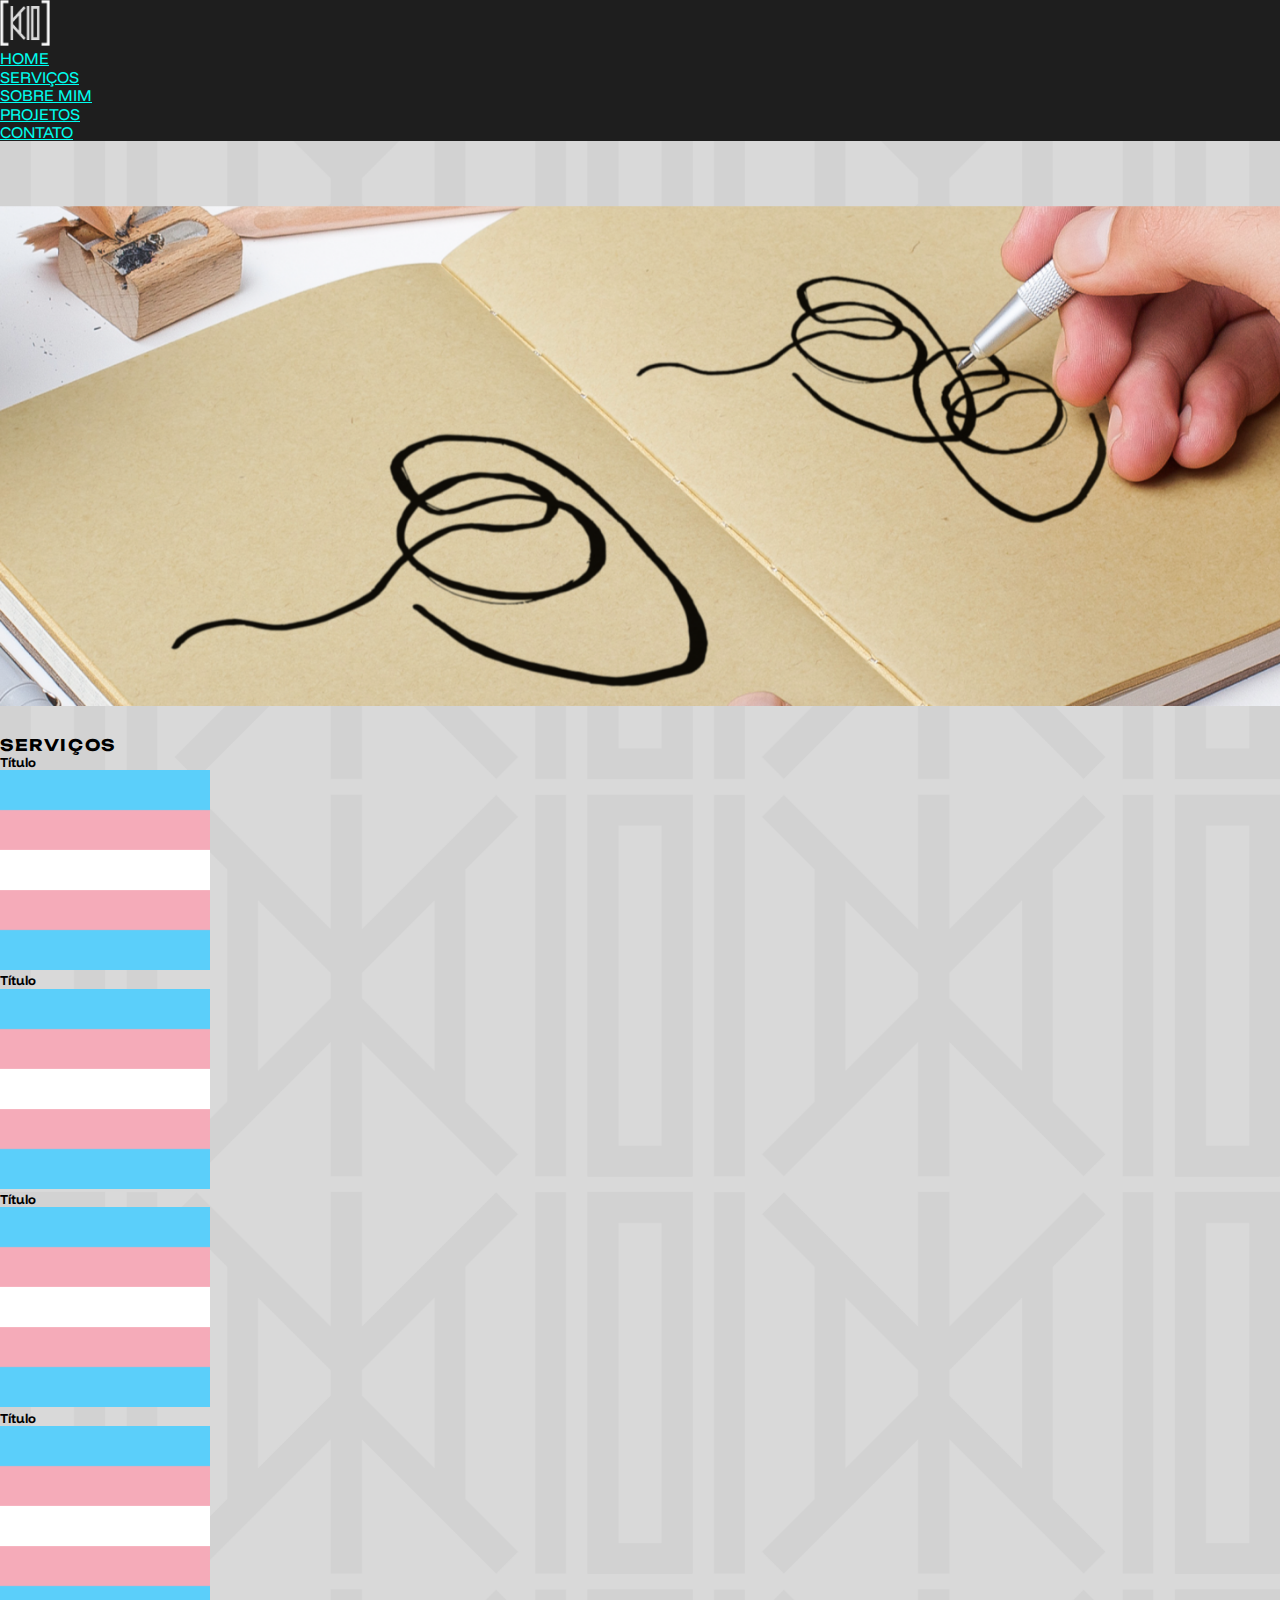
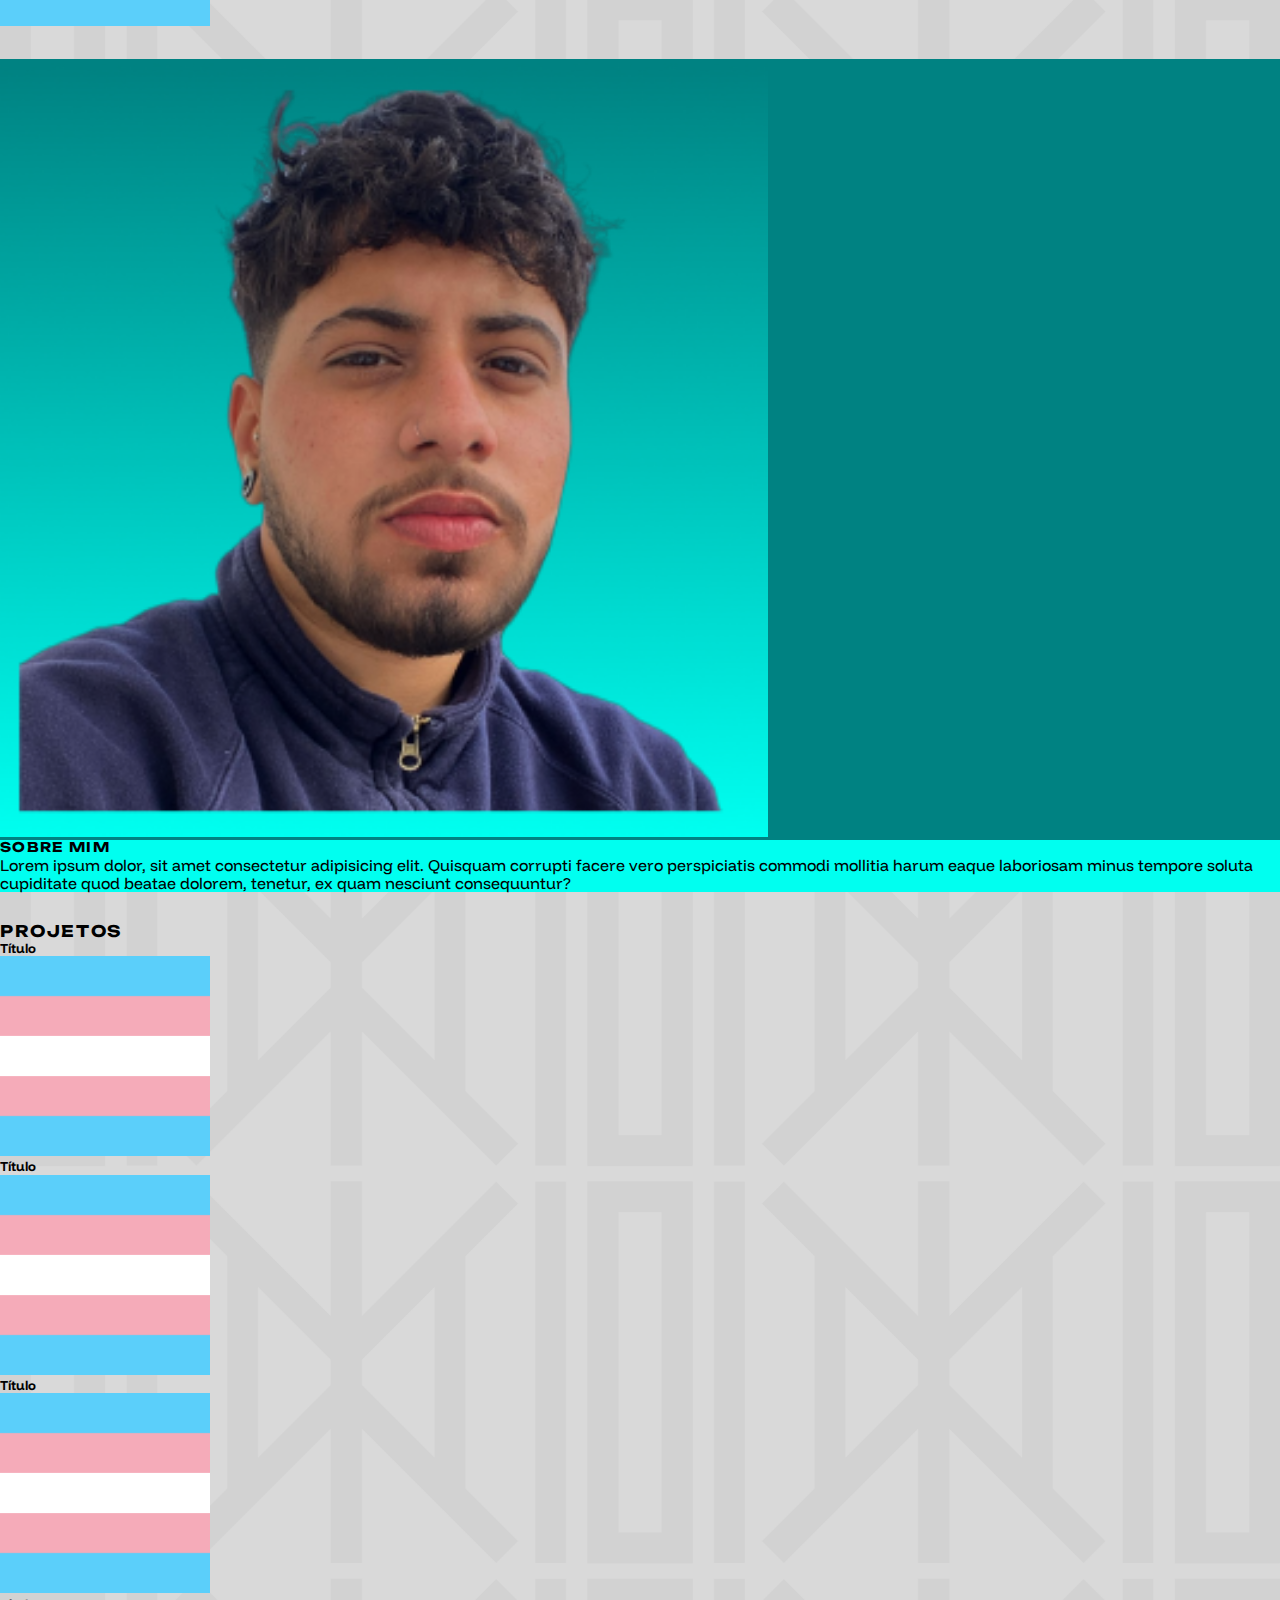
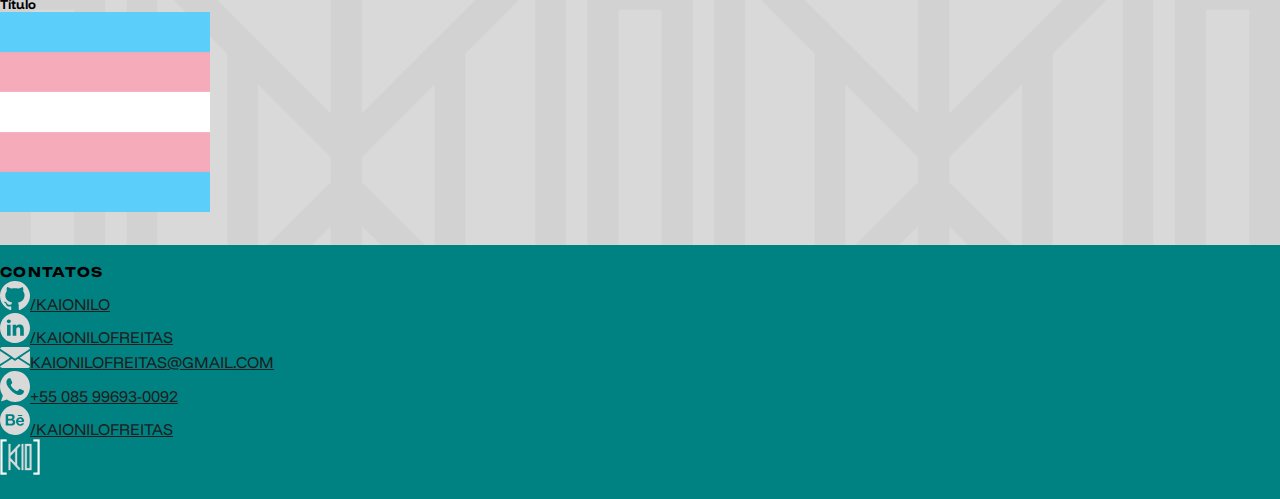
==== html/index.html @ e5107ffa "criação do index.js" ====
<!DOCTYPE html>
<html lang="pt-br">
  <head>
    <!-- Meta tags Obrigatórias -->
    <meta charset="utf-8">
    <meta name="viewport" content="width=device-width, initial-scale=1, shrink-to-fit=no">

    <!-- Tipografia -->
    <link rel="preconnect" href="https://fonts.googleapis.com">

    <link rel="preconnect" href="https://fonts.gstatic.com" crossorigin>


    <link href="https://fonts.googleapis.com/css2?family=Dela+Gothic+One&family=Funnel+Display:wght@300..800&family=Roboto:ital,wght@0,100;0,300;0,400;0,500;0,700;0,900;1,100;1,300;1,400;1,500;1,700;1,900&family=Unbounded:wght@200..900&display=swap" rel="stylesheet">


    <!-- Bootstrap CSS -->
    <link rel="stylesheet" href="https://stackpath.bootstrapcdn.com/bootstrap/4.1.3/css/bootstrap.min.css" integrity="sha384-MCw98/SFnGE8fJT3GXwEOngsV7Zt27NXFoaoApmYm81iuXoPkFOJwJ8ERdknLPMO" crossorigin="anonymous">

    <!-- Font Awesome -->
    <link rel="stylesheet" href="path/to/font-awesome/css/font-awesome.min.css">

    <!-- HTML5Shiv -->
    <!--[if lt IE 9]>
    <script src="https://oss.maxcdn.com/html5shiv/3.7.2/html5shiv.min.js"></script>
    <![endif]-->

    <!-- Estilo customizado -->
    <link rel="stylesheet" type="text/css" href="../css/index.css">

    <link rel="stylesheet" type="text/css" href="../css/global.css">

    <!--Favicon-->
    <link rel="icon" href="../img/favicon.ico">

    <!--Normilize-->
    <link rel="stylesheet" type="text/css" href="../css/normalize.css">


    <title>Kaio Nilo</title>

  </head>

  <body>

    <!--INÍCIO DO HEADER-->

    <header>

        <!--NAVEGAÇÃO TOPO-->
        <nav class="navbar navbar-expand-md fixed-top">

          <!--LOGO-->
          <a class="my-1 ml-5 pl-5">
            <img src="../img/logo.png" width="50">
          </a>

          <!-- Links -->
          <ul class="nav ml-auto mr-5">
            <li class="nav-item">
              <a class="nav-link" href="index.html">Home</a>
            </li>
            
            <li class="nav-item">
              <a class="nav-link" href="">Serviços</a>
            </li>
            
            <li class="nav-item">
              <a class="nav-link" href="">Sobre Mim</a>
            </li>
            
            <li class="nav-item">
              <a class="nav-link" href="">Projetos</a>
            </li>
            
            <li class="nav-item">
              <a class="nav-link" href="">Contato</a>
            </li>
          </ul>
         
        
        </nav> 
        
    </header>


    <!--MAIN-->
    <main>

      <section id="banners">

      </section>

      <!--SERVIÇOS-->
      <section id="servicos" class="mx-5">
        <h4 class="titulos mt-3 mb-5">Serviços</h4>

        <div class="container mb-5">

          <div class="row justify-content-between">

            <div class="obj col-md-3">
              <h5>Título</h5>
    
              <img class="my-2" src="../img/trans.png" width="210" height="200">
            
            </div>

            <div class="obj col-md-3">
              <h5>Título</h5>
    
              <img class="my-2" src="../img/trans.png" width="210" height="200">
            
            </div>

            <div class="obj col-md-3">
              <h5>Título</h5>
    
              <img class="my-2" src="../img/trans.png" width="210" height="200">
            
            </div>

            <div class="obj col-md-3">
              <h5>Título</h5>
    
              <img class="my-2" src="../img/trans.png" width="210" height="200">
            
            </div>

          </div>

        </div>

      </section>

      <!--SOBRE-->
      <section id="sobre">
        <div class="conteiner">

          <div class="row">

            <div class="col-md-4 foto d-flex justify-content-center py-4 pl-5 pr-0">
              <img src="../img/foto-kaio.png" width="60%">
            </div>

            <div class="col-md-8 sobre px-5">
              <h5 class="titulos">Sobre Mim</h5>
              <p class="">Lorem ipsum dolor, sit amet consectetur adipisicing elit. Quisquam corrupti facere vero perspiciatis commodi mollitia harum eaque laboriosam minus tempore soluta cupiditate quod beatae dolorem, tenetur, ex quam nesciunt consequuntur?</p>
            </div>
          
          </div>
        </div>
      </section>

      <!--PROJETOS-->
      <section id="projetos" class="mx-5">
        
        <h4 class="titulos mt-3 mb-5">Projetos</h4>

        <div class="container mb-5">

          <div class="row justify-content-between">

            <div class="col-md-3">
              <h5>Título</h5>
    
              <img class="my-2" src="../img/trans.png" width="210" height="200">
            
            </div>

            <div class="col-md-3">
              <h5>Título</h5>
    
              <img class="my-2" src="../img/trans.png" width="210" height="200">
            
            </div>

            <div class="col-md-3">
              <h5>Título</h5>
    
              <img class="my-2" src="../img/trans.png" width="210" height="200">
            
            </div>

            <div class="col-md-3">
              <h5>Título</h5>
    
              <img class="my-2" src="../img/trans.png" width="210" height="200">
            
            </div>

          </div>

        </div>

      </section>



    </main>


    <!--INÍCIO DO RODAPÉ-->

    <footer id="rodape">

      <div class="container my-3">

        <div class="row justify-content-between contatos">

          <div class="col-lg-12 mb-1">
            <h5 class="titulos">Contatos</h5>
          </div>

          <!--CONTATOS-->
          <div class="col-lg-4">
            <ul class="navbar-nav">

              <li class="nav-item">
                <a class="nav-link" href="https://github.com/KaioNilo">
                  <img class="mr-2" src="../img/github.svg" width="30">/KaioNilo
                </a>
              </li>
              
              <li class="nav-item">
                <a class="nav-link" href="https://www.linkedin.com/in/kaionilofreitas/">
                  <img class="mr-2" src="../img/linkedin.svg" width="30">/Kaionilofreitas
                </a>
              </li>

            </ul>
          </div>
          
          <div class="col-lg-4">
            
            <ul class="navbar-nav">

              <li class="nav-item">
                <a class="nav-link" href="mailto:kaionilofreitas@gmail.com
                ">
                  <img class="mr-2" src="../img/gmail.svg" width="30">kaionilofreitas@gmail.com
                </a>
              </li>

              <li class="nav-item">
                <a class="nav-link" href="https://wa.me/5585996930092">
                  <img class="mr-2" src="../img/whatsapp.svg" width="30">+55 085 99693-0092
                </a>
              </li>

            </ul>

          </div>

          <div class="col-lg-4">
            
            <ul class="navbar-nav">

              <li class="nav-item">
                <a class="nav-link" href="https://www.behance.net/KaioNiloFreitas">
                  <img class="mr-2" src="../img/behance.svg" width="30">/KaioNiloFreitas
                </a>
              </li>

            </ul>

          </div>

        </div>
        
      </div>

      <!--LOGO-->
      <div class="logo-rodape">
        <img src="../img/logo.png" width="40px">
      </div>


    </footer>


    <!-- JavaScript-->
    <script src="../js/index.js"></script>

    <!-- jQuery -->
    <script src="https://code.jquery.com/jquery-3.3.1.slim.min.js" integrity="sha384-q8i/X+965DzO0rT7abK41JStQIAqVgRVzpbzo5smXKp4YfRvH+8abtTE1Pi6jizo" crossorigin="anonymous"></script>
    
    <!-- Popper.js -->
    <script src="https://cdnjs.cloudflare.com/ajax/libs/popper.js/1.14.3/umd/popper.min.js" integrity="sha384-ZMP7rVo3mIykV+2+9J3UJ46jBk0WLaUAdn689aCwoqbBJiSnjAK/l8WvCWPIPm49" crossorigin="anonymous"></script>

  </body>
</html>
---- css/index.css ----
/*////////   GERAL */

* {
    padding: 0;
    margin: 0;
    font-family: "Funnel Display", sans-serif;
}


a:hover {
    text-decoration: none;
}

body {
    background: url(../img/bg.png) no-repeat fixed;
    background-size: cover;
}

h1 {
    font-family: "Unbounded", sans-serif;
}

h2 {
    font-family: "Unbounded", sans-serif;
}

.titulos {
    font-family: "Unbounded", sans-serif;
    text-transform: uppercase;
}

/*////////   BARRA DE NAVEGAÇÃO*/


.navbar {
    background: #1E1E1E;
}

.nav-link {
    color: #00FFF0;
    text-transform: uppercase;
}

.nav-link:hover {
    color: #D9D9D9;
    font-weight: bold;
}


.navbar-collapse {
    background: #1E1E1E;
    height: 130px;
    text-transform: uppercase;
}


.navbar-collapse li a {
    color: #FEF9FF;
}

.navbar-collapse li a:hover {
    color: #00335C;
    font-weight: bold;
}


/* SESSÃO BANNERS */

#banners {
    height: 500px;
    margin-top: 65px;
    background: url(../img/exemploBanner.png) no-repeat;
    background-size: cover;
}

/* RODAPÉ */

#rodape {
    background: #008282;
    padding: 20px 0;
}

#rodape .nav-link{
    color: #1E1E1E;
}

#rodape .nav-link:hover {
    color: #D9D9D9;
    font-weight: bold;
}

#rodape h2 {
    text-transform: uppercase;
    color: #1E1E1E;
}

#logo-rodape {
    background: #1E1E1E;
    border: red 1px solid;
    margin-top: 10px;
}

/* SESSÃO SERVIÇOS */
#servicos {
    padding: 30px 0;
}

/* SESSÃO SOBRE */

.foto {
    background: #008282;
}

.sobre {
    background: #00FFF0;
    display: flex;
    flex-direction: column;
    align-self: center;
}

/* SESSÃO PROJETOS */
#projetos {
    padding: 30px 0;
}
---- css/global.css ----
/*////////   GERAL */

* {
    padding: 0;
    margin: 0;
    font-family: "Funnel Display", sans-serif;
}

body {
    background: url(../img/bg.png) no-repeat fixed;
    background-size: cover;
}

h1 {
    font-family: "Unbounded", sans-serif;
}

h2 {
    font-family: "Unbounded", sans-serif;
}

.titulos {
    font-family: "Unbounded", sans-serif;
    text-transform: uppercase;
    letter-spacing: 0.1em;
}

a:hover {
    text-decoration: none;
}
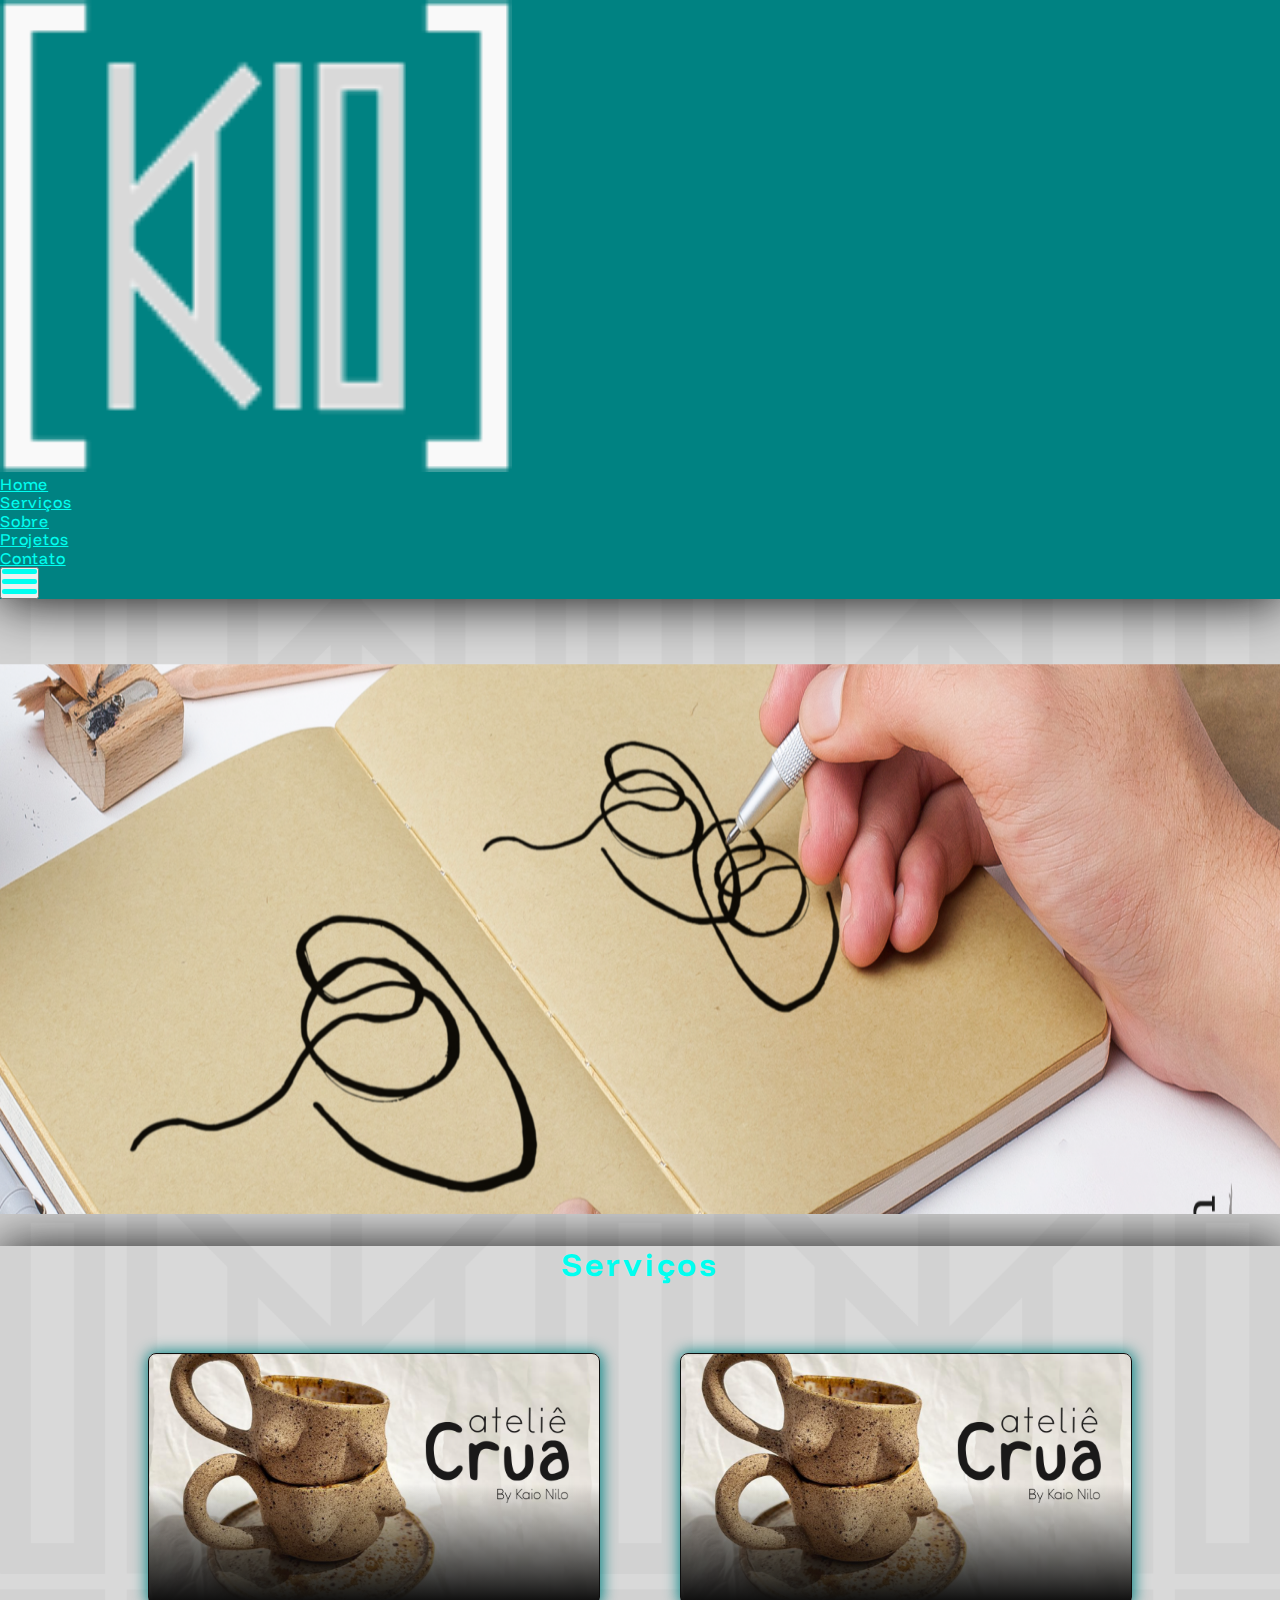
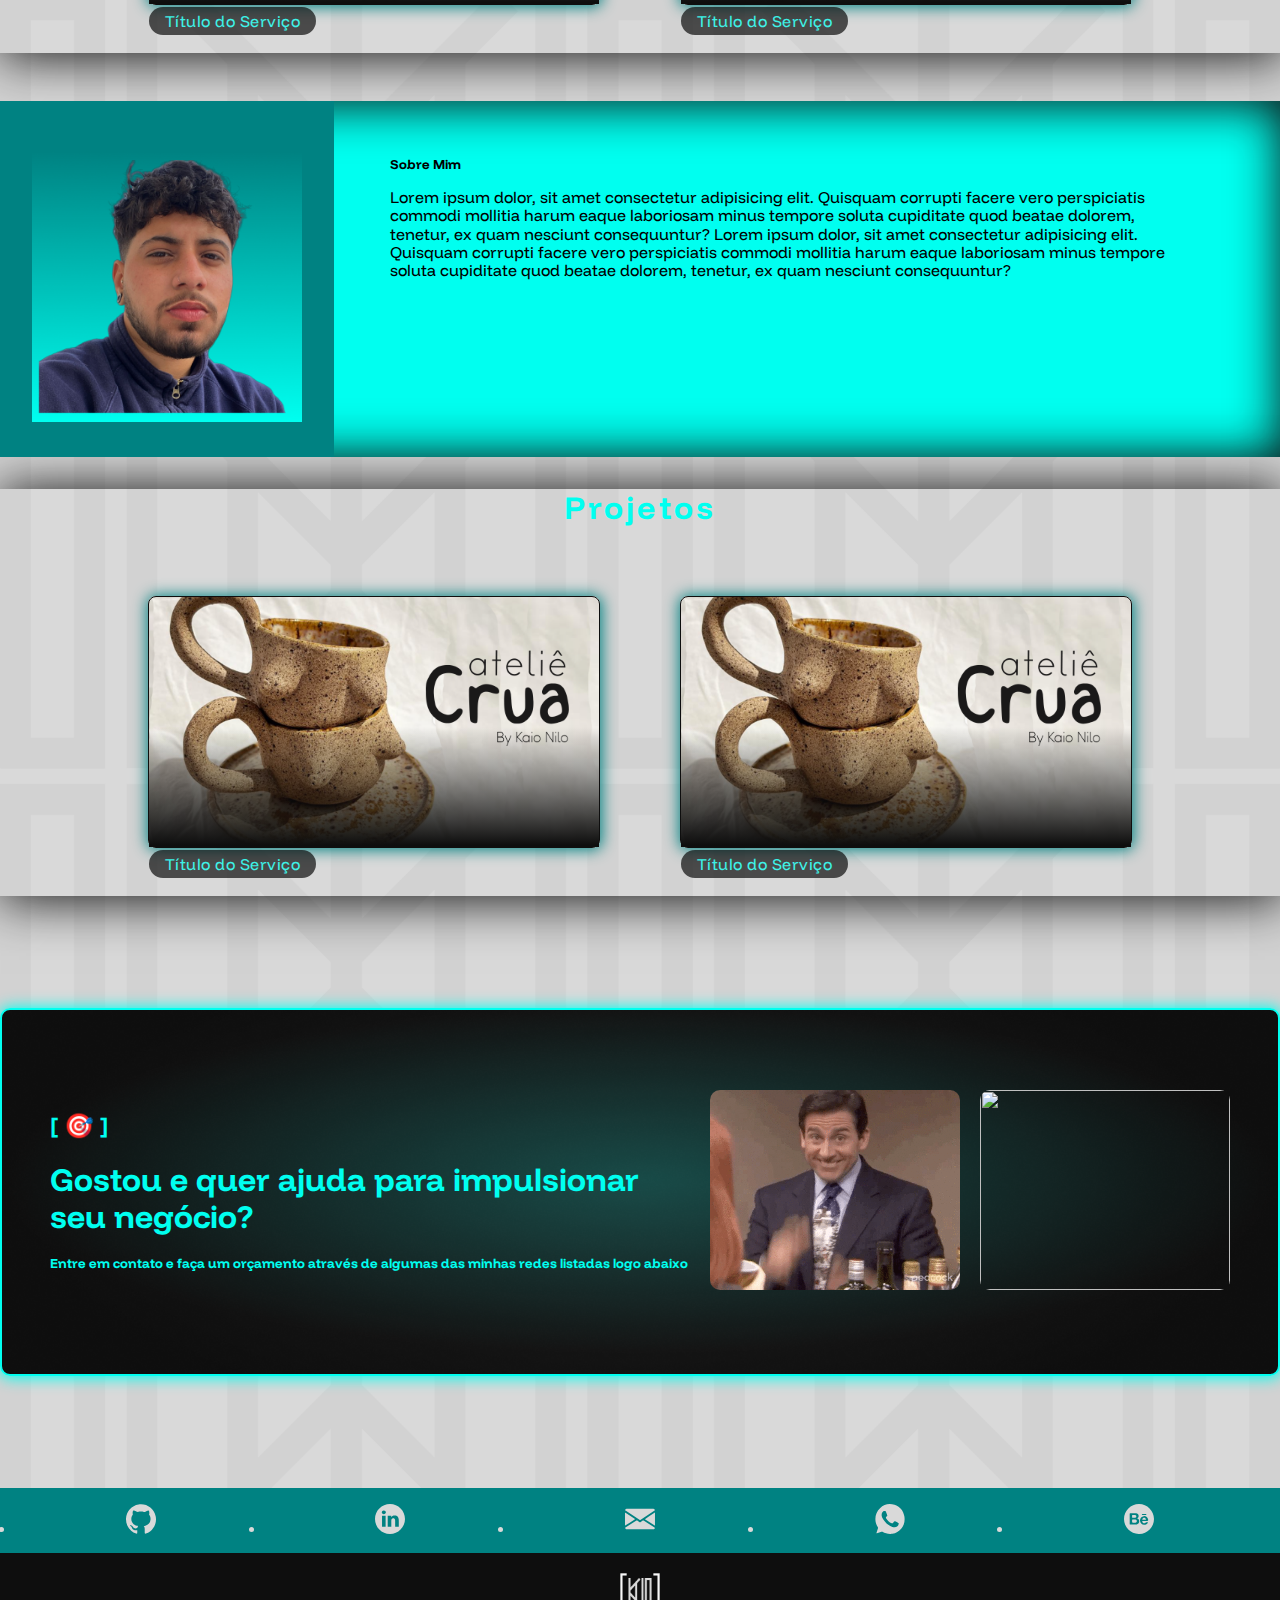
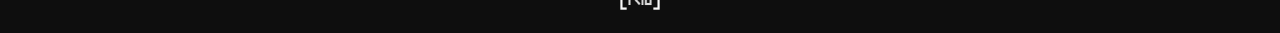
==== commit 1a88599a: "atualizações na index e nos serviços" ====
--- a/html/index.html
+++ b/html/index.html
@@ -48,36 +48,44 @@
     <header>
 
         <!--NAVEGAÇÃO TOPO-->
-        <nav class="navbar navbar-expand-md fixed-top">
+        <nav class="navbar navbar-expand-lg fixed-top">
 
           <!--LOGO-->
-          <a class="my-1 ml-5 pl-5">
-            <img src="../img/logo.png" width="50">
+          <a class="my-1 ml-5 pl-5 navbar-brand">
+            <img src="../img/logo.png" width="40%">
           </a>
 
-          <!-- Links -->
-          <ul class="nav ml-auto mr-5">
-            <li class="nav-item">
-              <a class="nav-link" href="index.html">Home</a>
-            </li>
-            
-            <li class="nav-item">
-              <a class="nav-link" href="">Serviços</a>
-            </li>
-            
-            <li class="nav-item">
-              <a class="nav-link" href="">Sobre Mim</a>
-            </li>
-            
-            <li class="nav-item">
-              <a class="nav-link" href="">Projetos</a>
-            </li>
-            
-            <li class="nav-item">
-              <a class="nav-link" href="">Contato</a>
-            </li>
-          </ul>
-         
+          <!--LINKS-->
+          <div id="nav-target" class="collapse navbar-collapse">
+            <ul class="nav ml-auto mr-5">
+              <li class="nav-item">
+                <a class="nav-link" href="index.html">Home</a>
+              </li>
+              
+              <li class="nav-item">
+                <a class="nav-link" href="">Serviços</a>
+              </li>
+              
+              <li class="nav-item">
+                <a class="nav-link" href="">Sobre</a>
+              </li>
+              
+              <li class="nav-item">
+                <a class="nav-link" href="">Projetos</a>
+              </li>
+              
+              <li class="nav-item">
+                <a class="nav-link" href="">Contato</a>
+              </li>
+            </ul>
+          </div>
+
+          <!--BOTÃO HAMBURGUER-->
+          <button class="navbar-toggler mr-5" data-toggle="collapse" data-target="#nav-target">
+            <span class="navbar-toggler-icon">
+              <img src="../img/menu.svg">
+            </span>
+          </button>
         
         </nav> 
         
@@ -88,46 +96,35 @@
     <main>
 
       <section id="banners">
-
+        <img src="../img/exemploBanner.png" alt="">
       </section>
 
       <!--SERVIÇOS-->
-      <section id="servicos" class="mx-5">
-        <h4 class="titulos mt-3 mb-5">Serviços</h4>
-
-        <div class="container mb-5">
-
-          <div class="row justify-content-between">
-
-            <div class="obj col-md-3">
-              <h5>Título</h5>
-    
-              <img class="my-2" src="../img/trans.png" width="210" height="200">
-            
-            </div>
-
-            <div class="obj col-md-3">
-              <h5>Título</h5>
-    
-              <img class="my-2" src="../img/trans.png" width="210" height="200">
-            
-            </div>
-
-            <div class="obj col-md-3">
-              <h5>Título</h5>
-    
-              <img class="my-2" src="../img/trans.png" width="210" height="200">
-            
-            </div>
-
-            <div class="obj col-md-3">
-              <h5>Título</h5>
-    
-              <img class="my-2" src="../img/trans.png" width="210" height="200">
-            
-            </div>
-
-          </div>
+      <section id="servicos">
+        <h1 class="titulos display-4 mb-4">Serviços</h1>
+
+        <div class="container-itens">
+
+          <div class="card">
+
+            <img class="card-img" src="../img/degradepreto.svg">
+
+            <div class="card-img-overlay">
+              <a class="btn">Título do Serviço</a>
+            </div>
+
+          </div>
+
+          <div class="card">
+
+            <img class="card-img" src="../img/degradepreto.svg">
+
+            <div class="card-img-overlay">
+              <a class="btn">Título do Serviço</a>
+            </div>
+
+          </div>
+
 
         </div>
 
@@ -135,66 +132,72 @@
 
       <!--SOBRE-->
       <section id="sobre">
-        <div class="conteiner">
-
-          <div class="row">
-
-            <div class="col-md-4 foto d-flex justify-content-center py-4 pl-5 pr-0">
-              <img src="../img/foto-kaio.png" width="60%">
-            </div>
-
-            <div class="col-md-8 sobre px-5">
-              <h5 class="titulos">Sobre Mim</h5>
-              <p class="">Lorem ipsum dolor, sit amet consectetur adipisicing elit. Quisquam corrupti facere vero perspiciatis commodi mollitia harum eaque laboriosam minus tempore soluta cupiditate quod beatae dolorem, tenetur, ex quam nesciunt consequuntur?</p>
-            </div>
-          
-          </div>
+
+        <div class="container">
+          
+          <div class="foto">
+            <img src="../img/foto-kaio.png">
+          </div>
+
+          <div class="minibio">
+
+            <h5 class="display-4">Sobre Mim</h5>
+            
+            <p>Lorem ipsum dolor, sit amet consectetur adipisicing elit. Quisquam corrupti facere vero perspiciatis commodi mollitia harum eaque laboriosam minus tempore soluta cupiditate quod beatae dolorem, tenetur, ex quam nesciunt consequuntur? Lorem ipsum dolor, sit amet consectetur adipisicing elit. Quisquam corrupti facere vero perspiciatis commodi mollitia harum eaque laboriosam minus tempore soluta cupiditate quod beatae dolorem, tenetur, ex quam nesciunt consequuntur?</p>
+          </div>
+
         </div>
       </section>
 
       <!--PROJETOS-->
-      <section id="projetos" class="mx-5">
-        
-        <h4 class="titulos mt-3 mb-5">Projetos</h4>
-
-        <div class="container mb-5">
-
-          <div class="row justify-content-between">
-
-            <div class="col-md-3">
-              <h5>Título</h5>
-    
-              <img class="my-2" src="../img/trans.png" width="210" height="200">
-            
-            </div>
-
-            <div class="col-md-3">
-              <h5>Título</h5>
-    
-              <img class="my-2" src="../img/trans.png" width="210" height="200">
-            
-            </div>
-
-            <div class="col-md-3">
-              <h5>Título</h5>
-    
-              <img class="my-2" src="../img/trans.png" width="210" height="200">
-            
-            </div>
-
-            <div class="col-md-3">
-              <h5>Título</h5>
-    
-              <img class="my-2" src="../img/trans.png" width="210" height="200">
-            
-            </div>
-
-          </div>
-
-        </div>
-
-      </section>
-
+      <section id="projetos">
+        <h1 class="titulos display-4 mb-4">Projetos</h1>
+
+        <div class="container-itens">
+
+          <div class="card">
+
+            <img class="card-img" src="../img/degradepreto.svg">
+
+            <div class="card-img-overlay">
+              <a class="btn">Título do Serviço</a>
+            </div>
+
+          </div>
+
+          <div class="card">
+
+            <img class="card-img" src="../img/degradepreto.svg">
+
+            <div class="card-img-overlay">
+              <a class="btn">Título do Serviço</a>
+            </div>
+
+          </div>
+
+        </div>
+
+      </section>
+
+      <!--ISCA-->
+      <section id="isca">
+
+        <div class="container">
+          
+          <div class="text-isca">
+            <h2>[ 🎯 ]</h2>
+            <h1 class="display-5">Gostou e quer ajuda para impulsionar seu negócio?</h1>
+            <h5 class="lead">Entre em contato e faça um orçamento através de algumas das minhas redes listadas logo abaixo</h5>
+          </div>
+
+          <div class="imgs-isca">            
+            <img src="../img/happy.gif" alt="">
+            <img src="../img/pcat.gif" alt="">
+          </div>
+
+        </div>
+        
+      </section>
 
 
     </main>
@@ -204,77 +207,71 @@
 
     <footer id="rodape">
 
-      <div class="container my-3">
-
-        <div class="row justify-content-between contatos">
-
-          <div class="col-lg-12 mb-1">
-            <h5 class="titulos">Contatos</h5>
-          </div>
-
-          <!--CONTATOS-->
-          <div class="col-lg-4">
-            <ul class="navbar-nav">
-
-              <li class="nav-item">
-                <a class="nav-link" href="https://github.com/KaioNilo">
-                  <img class="mr-2" src="../img/github.svg" width="30">/KaioNilo
-                </a>
-              </li>
-              
-              <li class="nav-item">
-                <a class="nav-link" href="https://www.linkedin.com/in/kaionilofreitas/">
-                  <img class="mr-2" src="../img/linkedin.svg" width="30">/Kaionilofreitas
-                </a>
-              </li>
-
-            </ul>
-          </div>
-          
-          <div class="col-lg-4">
-            
-            <ul class="navbar-nav">
-
-              <li class="nav-item">
-                <a class="nav-link" href="mailto:kaionilofreitas@gmail.com
-                ">
-                  <img class="mr-2" src="../img/gmail.svg" width="30">kaionilofreitas@gmail.com
-                </a>
-              </li>
-
-              <li class="nav-item">
-                <a class="nav-link" href="https://wa.me/5585996930092">
-                  <img class="mr-2" src="../img/whatsapp.svg" width="30">+55 085 99693-0092
-                </a>
-              </li>
-
-            </ul>
-
-          </div>
-
-          <div class="col-lg-4">
-            
-            <ul class="navbar-nav">
-
-              <li class="nav-item">
-                <a class="nav-link" href="https://www.behance.net/KaioNiloFreitas">
-                  <img class="mr-2" src="../img/behance.svg" width="30">/KaioNiloFreitas
-                </a>
-              </li>
-
-            </ul>
-
-          </div>
-
-        </div>
+      <!--CONTATOS-->
+
+      <div class="container">
+
+        <ul class="navbar-nav">
+
+          <li class="nav-item">
+           
+            <a class="nav-link" href="https://github.com/KaioNilo">
+            
+              <img src="../img/github.svg">
+           
+            </a>
+            
+          </li>
+          
+          <li class="nav-item">
+            
+            <a class="nav-link" href="https://www.linkedin.com/in/kaionilofreitas/">
+            
+              <img src="../img/linkedin.svg">
+            
+            </a>
+          
+          </li>
+
+          <li class="nav-item">
+           
+            <a class="nav-link" href="mailto:kaionilofreitas@gmail.com
+            ">
+           
+              <img src="../img/gmail.svg">
+           
+            </a>
+          
+          </li>
+
+          <li class="nav-item">
+           
+            <a class="nav-link" href="https://wa.me/5585996930092">
+           
+              <img src="../img/whatsapp.svg">
+           
+            </a>
+          
+          </li>
+
+          <li class="nav-item">
+
+            <a class="nav-link" href="https://www.behance.net/KaioNiloFreitas">
+            
+              <img src="../img/behance.svg">
+            
+            </a>
+          
+          </li>
+
+        </ul>
         
       </div>
-
+      
       <!--LOGO-->
       <div class="logo-rodape">
         <img src="../img/logo.png" width="40px">
       </div>
-
 
     </footer>
 
--- a/css/index.css
+++ b/css/index.css
@@ -1,124 +1,198 @@
-/*////////   GERAL */
+/* SESSÃO BANNERS */
 
-* {
-    padding: 0;
-    margin: 0;
-    font-family: "Funnel Display", sans-serif;
+#banners {
+    height: 550px;
+    margin-top: 65px;
+}
+
+#banners img {
+    width: 100%;
+    height: 100%;
 }
 
 
-a:hover {
-    text-decoration: none;
-}
 
-body {
-    background: url(../img/bg.png) no-repeat fixed;
-    background-size: cover;
-}
+/*//////
+/* SESSÃO SERVIÇOS E PROJETOS */
 
-h1 {
-    font-family: "Unbounded", sans-serif;
-}
-
-h2 {
-    font-family: "Unbounded", sans-serif;
-}
-
-.titulos {
-    font-family: "Unbounded", sans-serif;
-    text-transform: uppercase;
-}
-
-/*////////   BARRA DE NAVEGAÇÃO*/
-
-
-.navbar {
-    background: #1E1E1E;
-}
-
-.nav-link {
+#servicos, #projetos {
+    text-align: center;
+    justify-items: center;
     color: #00FFF0;
-    text-transform: uppercase;
-}
-
-.nav-link:hover {
-    color: #D9D9D9;
-    font-weight: bold;
+    margin: 2em 0 3em 0;
+    box-shadow: 2px 2px 50px 1px #0e0e0e;
 }
 
 
-.navbar-collapse {
-    background: #1E1E1E;
-    height: 130px;
-    text-transform: uppercase;
+.container-itens {
+    max-width: 1200px;
+    display: grid;
+    grid-template-areas: "card card";
+    grid-gap: 2em;
+}
+
+.card {
+    background: url(../img/crua.png) no-repeat center;
+    background-size: cover;
+    color: #00FFF0;
+    grid-area: "card";
+    width: 450px;
+    height: 250px;
+    margin: 3em 1.5em;
+    border-radius: 0.5em;
+    border: #0e0e0e 1.5px solid;
+    box-shadow: 0.3px 0.3px 15px 1px #008282;
+}
+
+.card a {
+    background-color: #0e0e0e;
+    opacity: 0.7;
+    border-radius: 1em;
+    padding: 0.3em 1em;
+}
+
+.card-img-overlay{
+    letter-spacing: 0.03em;
+    display: flex;
+    align-items: end;
+}
+
+/*//////
+/* SESSÃO ISCA */
+
+#isca {
+    align-items: center;
+    color: #00FFF0;
+    margin: 7em 0;
+}
+
+#isca .container {
+    display: grid;
+    grid-template-areas: "text-isca imgs-isca";
+    background: url(../img/bg-isca.png) no-repeat center;
+    background-size: cover;
+    height: 300px;
+    padding: 2em 3em;
+    border-radius: 10px;    
+    border: 2px solid #00FFF0;
+    box-shadow: 0.3px 0.3px 15px 1px #00FFF0;
+}
+
+#isca .container .text-isca {
+    grid-area: "text-isca";
+    align-self: center;
+}
+
+#isca .container .imgs-isca {
+    grid-area: "imgs-isca";
+    align-self: center;
+}
+
+#isca .container img {
+    grid-area: "imgs-isca";
+    width: 250px;
+    height: 200px;
+    border-radius: 10px;
+    margin-left: 1em;
 }
 
 
-.navbar-collapse li a {
-    color: #FEF9FF;
+
+@media (max-width: 1200px) { 
+  
+    #isca .container {
+        display: grid;
+        grid-template-areas: 
+        "text-isca"
+        "imgs-isca";
+        height: 550px;
+        text-align: center;   
+    }
+
+    #isca .container .text-isca {
+        grid-area: "text-isca";
+        margin-bottom: 2em;
+    }
+
+    #isca .container .imgs-isca {
+        grid-area: "imgs-isca";
+        margin-bottom: 2em;
+    }
 }
 
-.navbar-collapse li a:hover {
-    color: #00335C;
-    font-weight: bold;
+@media (max-width: 767.999px) { 
+  
+
+    #isca .container {
+        display: grid;
+        grid-template-areas: 
+        "text-isca"
+        "imgs-isca";
+        height: 630px;
+        width: 700px;
+        padding: 2em;
+        justify-content: center;
+    }
+
+    #isca .container .text-isca {
+        grid-area: "text-isca";
+        margin: 1em 6em 2em 6em;
+    }
+
+    #isca .container .imgs-isca {
+        grid-area: "imgs-isca";
+        grid-gap: 2em;
+    }
+
+    #isca .container img {
+        width: 200px;
+        height: 150px;
+        border-radius: 10px;
+    }
+
 }
 
 
-/* SESSÃO BANNERS */
 
-#banners {
-    height: 500px;
-    margin-top: 65px;
-    background: url(../img/exemploBanner.png) no-repeat;
-    background-size: cover;
-}
 
-/* RODAPÉ */
 
-#rodape {
-    background: #008282;
-    padding: 20px 0;
-}
-
-#rodape .nav-link{
-    color: #1E1E1E;
-}
-
-#rodape .nav-link:hover {
-    color: #D9D9D9;
-    font-weight: bold;
-}
-
-#rodape h2 {
-    text-transform: uppercase;
-    color: #1E1E1E;
-}
-
-#logo-rodape {
-    background: #1E1E1E;
-    border: red 1px solid;
-    margin-top: 10px;
-}
-
-/* SESSÃO SERVIÇOS */
-#servicos {
-    padding: 30px 0;
-}
 
 /* SESSÃO SOBRE */
 
+
+#sobre .container {
+    background: #00FFF0;
+    display: flex;
+    max-width: 100%;
+    box-shadow: inset 2px 2px 50px 1px #0e0e0e;
+}
+
 .foto {
     background: #008282;
+    max-width: 520px;
+    text-align: center;
 }
 
-.sobre {
-    background: #00FFF0;
-    display: flex;
-    flex-direction: column;
-    align-self: center;
+#sobre .foto img {
+    min-width: 200px;
+    max-width: 270px;
+    margin: 3em 2em 2em 2em;
 }
 
-/* SESSÃO PROJETOS */
-#projetos {
-    padding: 30px 0;
+.minibio {
+    padding: 3.5em;
+}
+
+.minibio p {
+    margin: 1em 3em 3em 0;
+}
+
+@media (max-width: 800px) { 
+    #sobre .container {
+        flex-direction: column;
+    }
+
+    .foto {
+        max-width: 100%;
+    }
 }--- a/css/global.css
+++ b/css/global.css
@@ -1,9 +1,10 @@
-/*////////   GERAL */
+/*//////
+/* GERAL */
 
 * {
     padding: 0;
     margin: 0;
-    font-family: "Funnel Display", sans-serif;
+    font-family: "Funnel Display", "Rockweel",  sans-serif;
 }
 
 body {
@@ -11,20 +12,81 @@
     background-size: cover;
 }
 
-h1 {
-    font-family: "Unbounded", sans-serif;
-}
-
-h2 {
-    font-family: "Unbounded", sans-serif;
+h1, h2, h3, h4, h5, h6 {
+    font-family: "Funnel Display",  "Rockweel",  sans-serif;
 }
 
 .titulos {
-    font-family: "Unbounded", sans-serif;
-    text-transform: uppercase;
     letter-spacing: 0.1em;
 }
 
 a:hover {
     text-decoration: none;
 }
+
+
+
+/*//////
+/* BARRA DE NAVEGAÇÃO */
+
+
+.navbar {
+    background: #008282;
+    box-shadow: 2px 2px 50px 1px #0e0e0e;
+}
+
+.nav-link {
+    color: #00FFF0;
+    letter-spacing: 0.05em;
+}
+
+.nav-link:hover {
+    color: #D9D9D9;
+    font-weight: bold;
+}
+
+
+
+
+
+/*//////
+/* RODAPÉ */
+
+#rodape {
+    background: #008282;
+    color: #D9D9D9;
+    text-transform: uppercase;
+    max-width: 100%;
+    display: grid;
+    grid-template-areas: 
+    "container"
+    "logo-rodape";
+}
+
+#rodape .container .navbar-nav{
+    display: grid;
+    grid-template-areas: 
+    "nav-item nav-item nav-item nav-item nav-item";
+    margin: 1em;
+}
+
+#rodape .nav-item {
+    color: #D9D9D9;
+    grid-area: 
+    "nav-item";
+    text-align: center;
+}
+
+#rodape .nav-item img {
+    width: 30px;
+    height: 30px;
+}
+
+
+.logo-rodape {
+    min-width: 100%;
+    text-align: center;
+    background: #0e0e0e;
+    padding: 20px 0px;
+    grid-area: "logo-rodape";
+}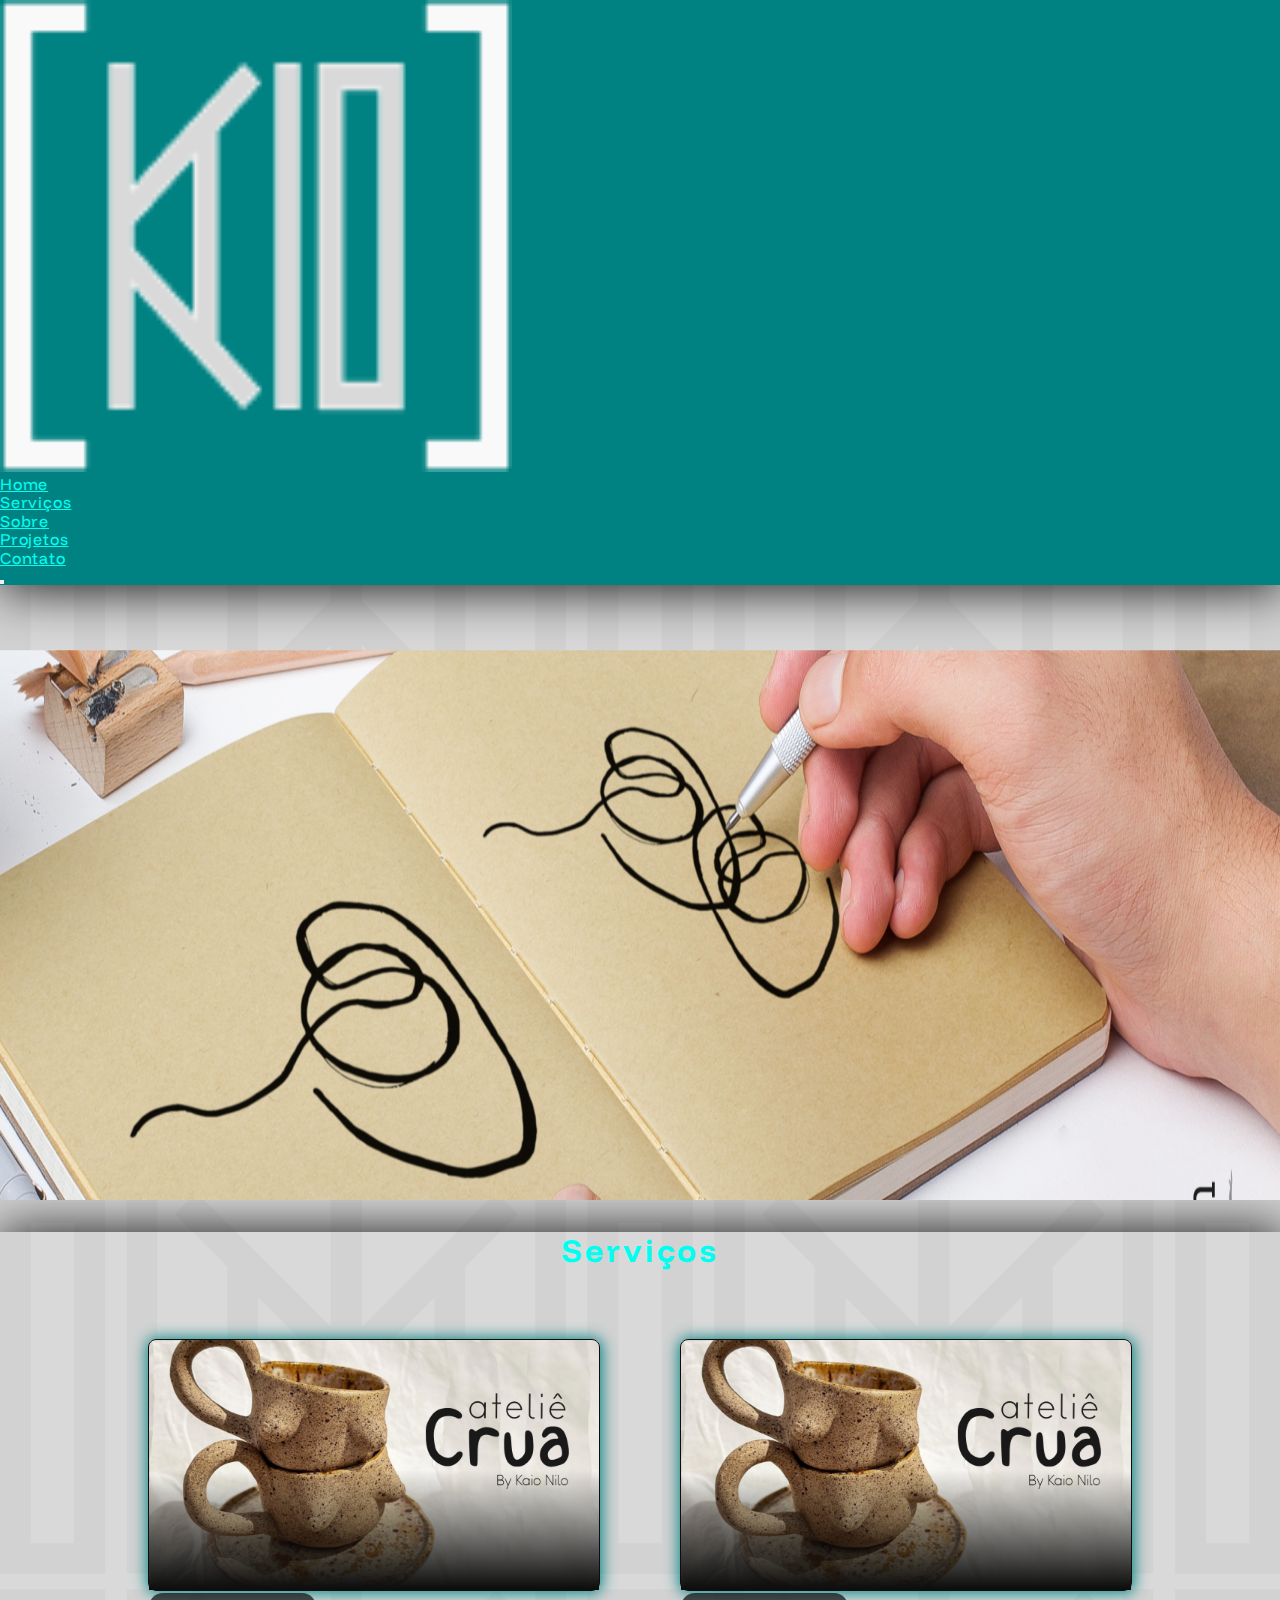
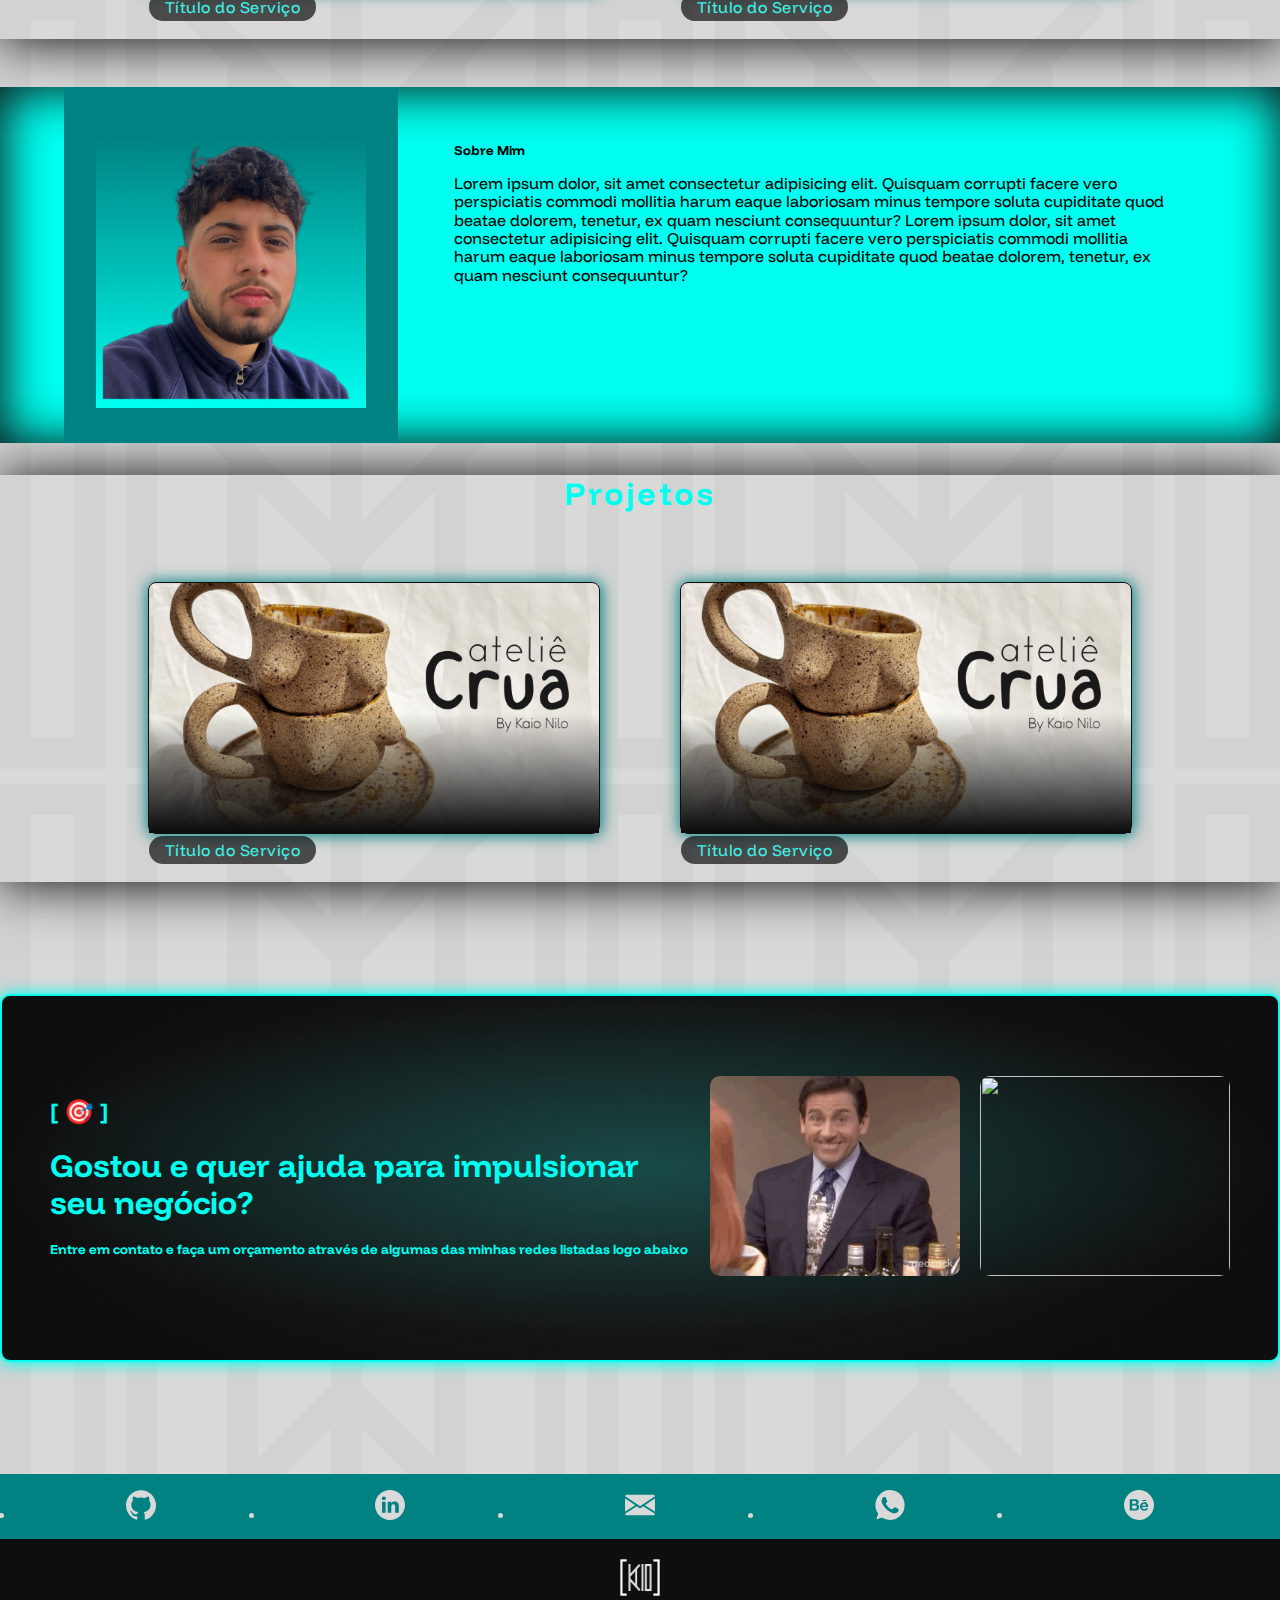
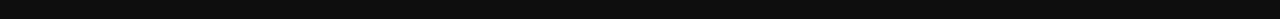
==== commit aaee34e7: "ajuste no menu hamburguer" ====
--- a/html/index.html
+++ b/html/index.html
@@ -81,10 +81,10 @@
           </div>
 
           <!--BOTÃO HAMBURGUER-->
-          <button class="navbar-toggler mr-5" data-toggle="collapse" data-target="#nav-target">
-            <span class="navbar-toggler-icon">
-              <img src="../img/menu.svg">
-            </span>
+          <button class="navbar-toggler" data-toggle="collapse" data-target="#nav-target">
+
+            <span class="navbar-toggler-icon"></span>
+          
           </button>
         
         </nav> 
--- a/css/index.css
+++ b/css/index.css
@@ -57,6 +57,54 @@
     align-items: end;
 }
 
+
+/* SESSÃO SOBRE */
+
+
+#sobre .container {
+    background: #00FFF0;
+    display: flex;
+    max-width: 100%;
+    box-shadow: inset 2px 2px 50px 1px #0e0e0e;
+}
+
+.foto {
+    background: #008282;
+    max-width: 520px;
+    text-align: center;
+    margin-left: 4em;
+}
+
+#sobre .foto img {
+    min-width: 200px;
+    max-width: 270px;
+    margin: 3em 2em 2em 2em;
+}
+
+.minibio {
+    padding: 3.5em;
+}
+
+.minibio p {
+    margin: 1em 3em 3em 0;
+}
+
+@media (max-width: 900px) { 
+    #sobre .container {
+        flex-direction: column;
+    }
+
+    .foto {
+        max-width: 100%;
+        margin-left: 0;
+    }
+
+    .minibio {
+        padding-left: 9em;
+    }
+}
+
+
 /*//////
 /* SESSÃO ISCA */
 
@@ -151,48 +199,3 @@
     }
 
 }
-
-
-
-
-
-
-/* SESSÃO SOBRE */
-
-
-#sobre .container {
-    background: #00FFF0;
-    display: flex;
-    max-width: 100%;
-    box-shadow: inset 2px 2px 50px 1px #0e0e0e;
-}
-
-.foto {
-    background: #008282;
-    max-width: 520px;
-    text-align: center;
-}
-
-#sobre .foto img {
-    min-width: 200px;
-    max-width: 270px;
-    margin: 3em 2em 2em 2em;
-}
-
-.minibio {
-    padding: 3.5em;
-}
-
-.minibio p {
-    margin: 1em 3em 3em 0;
-}
-
-@media (max-width: 800px) { 
-    #sobre .container {
-        flex-direction: column;
-    }
-
-    .foto {
-        max-width: 100%;
-    }
-}--- a/css/global.css
+++ b/css/global.css
@@ -45,7 +45,13 @@
     font-weight: bold;
 }
 
+.navbar-toggler {
+    margin-right: 3em;
+}
 
+.navbar-toggler-icon {
+    background: url(../img/menu.svg) no-repeat center;
+}
 
 
 
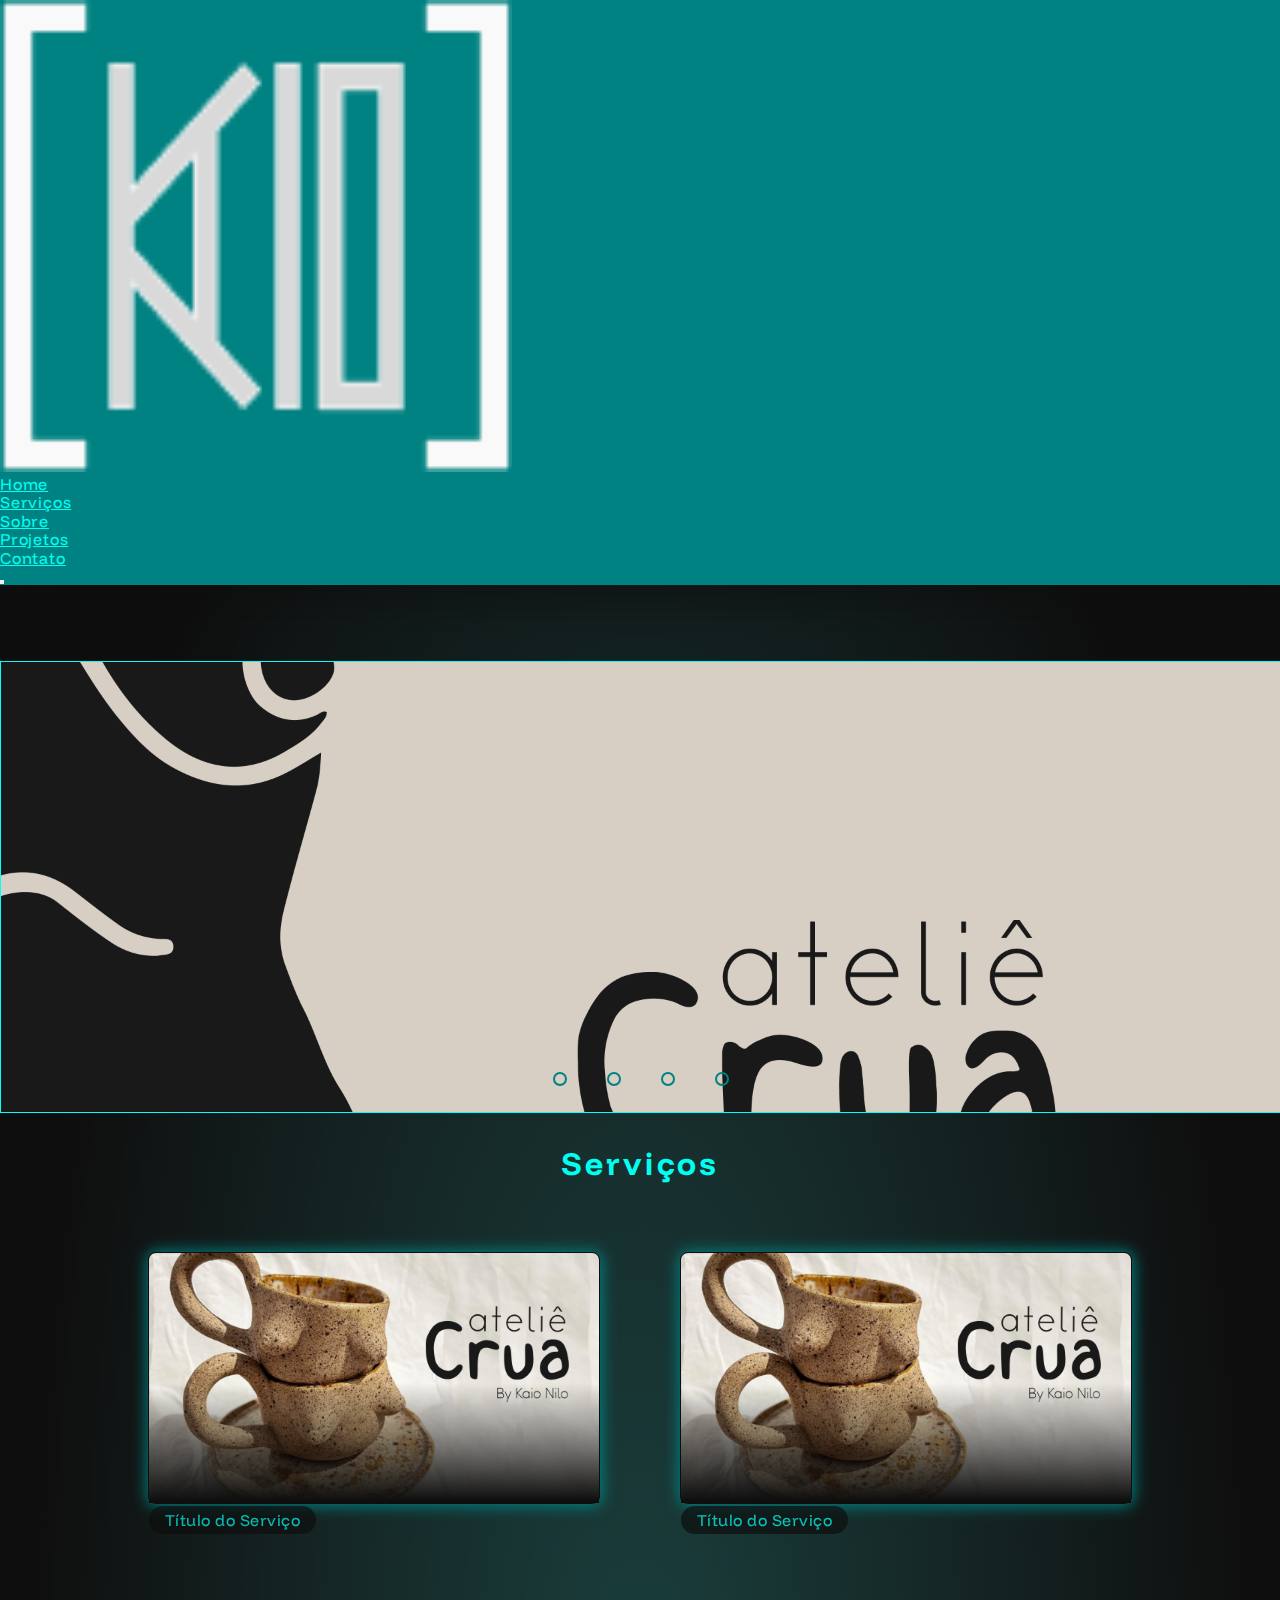
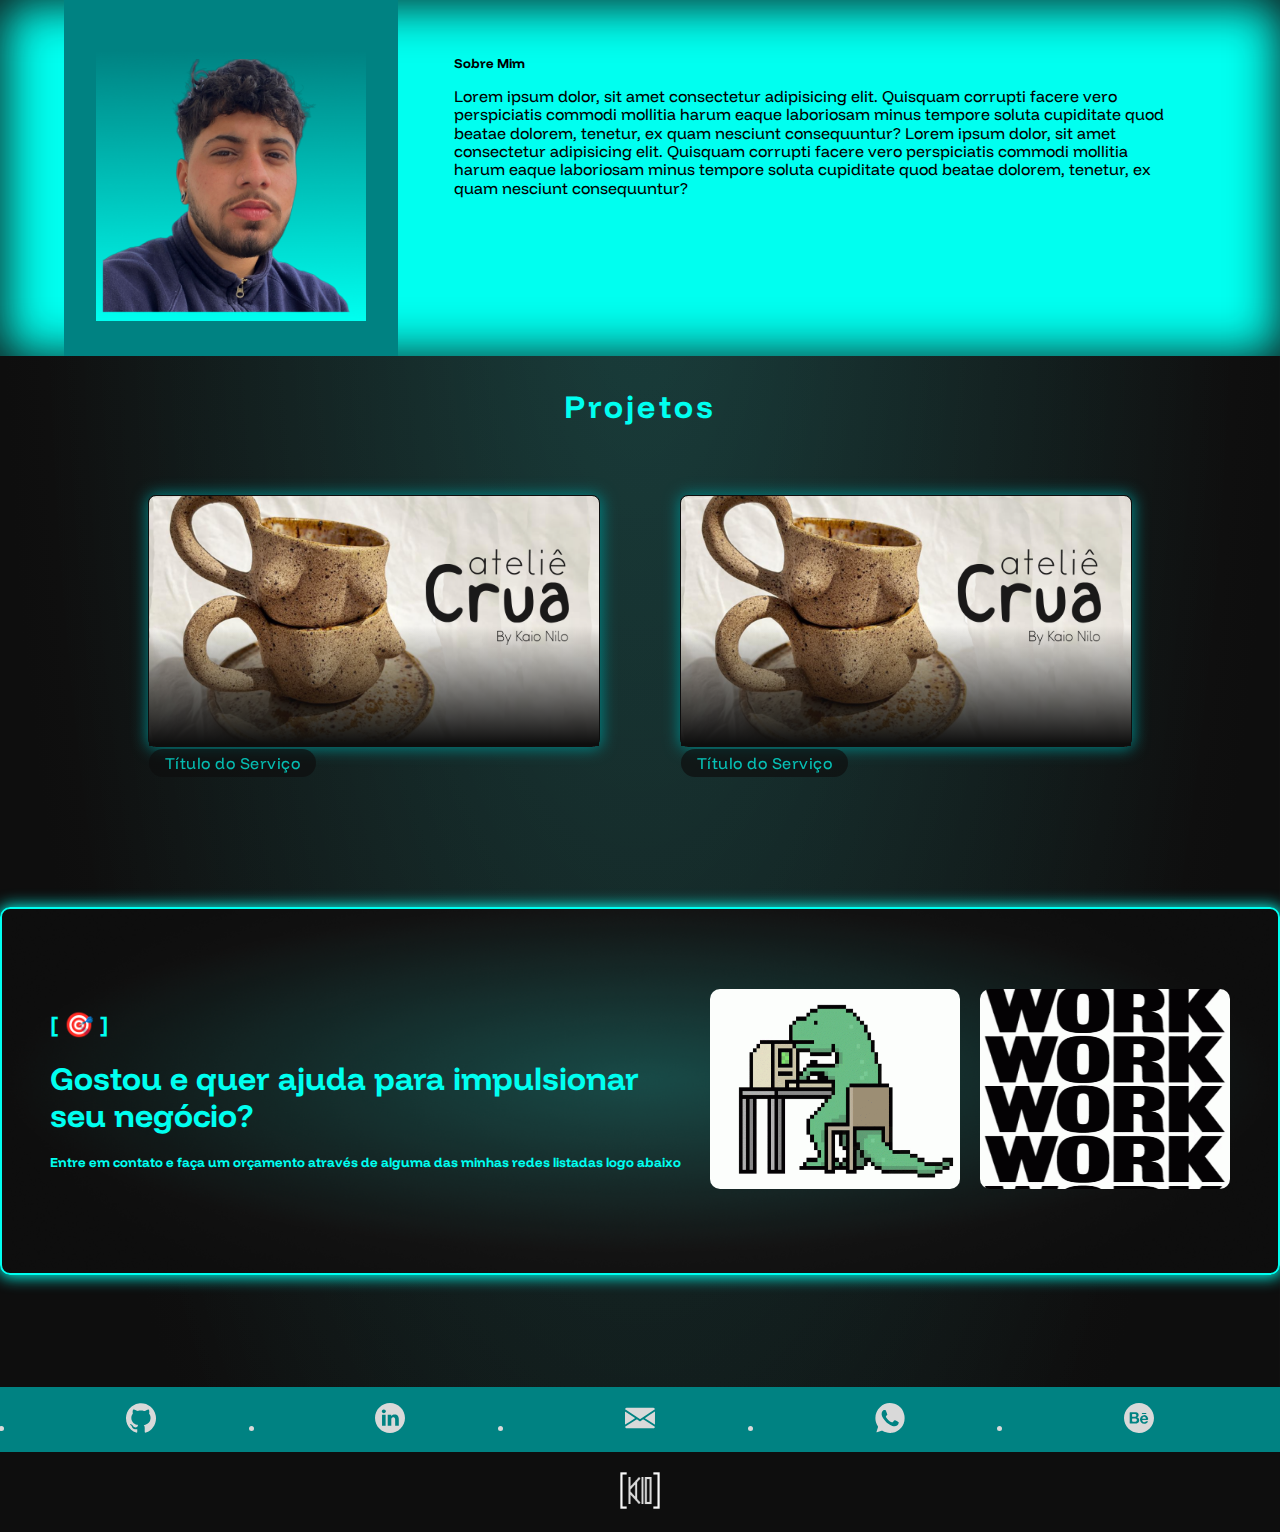
==== commit df65294c: "atualizando carrossel do index.html" ====
--- a/html/index.html
+++ b/html/index.html
@@ -95,9 +95,55 @@
     <!--MAIN-->
     <main>
 
-      <section id="banners">
-        <img src="../img/exemploBanner.png" alt="">
-      </section>
+      <!--CARROSEL-->
+
+      <section id="carousel">
+
+        <div class="slides">
+
+          <!--INDICADORES-->
+          <input type="radio" name="radio-btn" id="radio1">
+          <input type="radio" name="radio-btn" id="radio2">
+          <input type="radio" name="radio-btn" id="radio3">
+          <input type="radio" name="radio-btn" id="radio4">
+
+          <!--IMAGENS-->
+          <div class="slide first">
+            <img src="../img/carrossel/01.png">
+          </div>
+          <div class="slide">
+            <img src="../img/carrossel/02.png">
+          </div>
+          <div class="slide">
+            <img src="../img/carrossel/03.png">
+          </div>
+          <div class="slide">
+            <img src="../img/carrossel/04.png">
+          </div>
+
+          <!--NAVEGAÇÃO-->
+          <div id="navegacao-auto">
+            <div class="auto-btn1"></div>
+            <div class="auto-btn2"></div>
+            <div class="auto-btn3"></div>
+            <div class="auto-btn4"></div>
+          </div>
+
+        </div>
+
+        <!--Manual-->
+        <div class="manual-nav">
+
+          <label for="radio1" class="manual-btn"></label>
+          <label for="radio2" class="manual-btn"></label>
+          <label for="radio3" class="manual-btn"></label>
+          <label for="radio4" class="manual-btn"></label>
+        
+        </div>
+
+      </section>
+      
+
 
       <!--SERVIÇOS-->
       <section id="servicos">
@@ -187,12 +233,12 @@
           <div class="text-isca">
             <h2>[ 🎯 ]</h2>
             <h1 class="display-5">Gostou e quer ajuda para impulsionar seu negócio?</h1>
-            <h5 class="lead">Entre em contato e faça um orçamento através de algumas das minhas redes listadas logo abaixo</h5>
+            <h5 class="lead">Entre em contato e faça um orçamento através de alguma das minhas redes listadas logo abaixo</h5>
           </div>
 
           <div class="imgs-isca">            
-            <img src="../img/happy.gif" alt="">
-            <img src="../img/pcat.gif" alt="">
+            <img src="../img/pcdino.gif" alt="">
+            <img src="../img/work.gif" alt="">
           </div>
 
         </div>
@@ -279,11 +325,6 @@
     <!-- JavaScript-->
     <script src="../js/index.js"></script>
 
-    <!-- jQuery -->
-    <script src="https://code.jquery.com/jquery-3.3.1.slim.min.js" integrity="sha384-q8i/X+965DzO0rT7abK41JStQIAqVgRVzpbzo5smXKp4YfRvH+8abtTE1Pi6jizo" crossorigin="anonymous"></script>
-    
-    <!-- Popper.js -->
-    <script src="https://cdnjs.cloudflare.com/ajax/libs/popper.js/1.14.3/umd/popper.min.js" integrity="sha384-ZMP7rVo3mIykV+2+9J3UJ46jBk0WLaUAdn689aCwoqbBJiSnjAK/l8WvCWPIPm49" crossorigin="anonymous"></script>
 
   </body>
 </html>--- a/css/index.css
+++ b/css/index.css
@@ -1,13 +1,51 @@
-/* SESSÃO BANNERS */
-
-#banners {
-    height: 550px;
-    margin-top: 65px;
-}
-
-#banners img {
+/* SESSÃO CARROSEL */
+
+#carousel {
+    margin: 0 auto;
     width: 100%;
-    height: 100%;
+    height: 450px;
+    margin-top: 76px;
+    border: 1px solid aqua;
+    overflow: hidden;
+}
+
+.slides {
+    width: 400%;
+    height: 400px;
+    display: flex;
+}
+
+.slides input {
+    display: none;
+}
+
+.slide {
+    width: 25%;
+    position: relative;
+}
+
+.slide img {
+    width: 100%;
+}
+
+.manual-nav {
+    position: absolute;
+    width: 100%;
+    margin-top: 10px;
+    display: flex;
+    justify-content: center;
+}
+
+.manual-btn {   
+    border: 2px solid #008282;
+    padding: 5px;
+    border-radius: 10px;
+    cursor: pointer;
+    transition: 1s;
+}
+
+.manual-btn:not(:last-child) {   
+    margin-right: 40px;
 }
 
 
@@ -20,7 +58,6 @@
     justify-items: center;
     color: #00FFF0;
     margin: 2em 0 3em 0;
-    box-shadow: 2px 2px 50px 1px #0e0e0e;
 }
 
 
--- a/css/global.css
+++ b/css/global.css
@@ -8,7 +8,7 @@
 }
 
 body {
-    background: url(../img/bg.png) no-repeat fixed;
+    background: url(../img/bg-radial-azul.svg) no-repeat fixed;
     background-size: cover;
 }
 
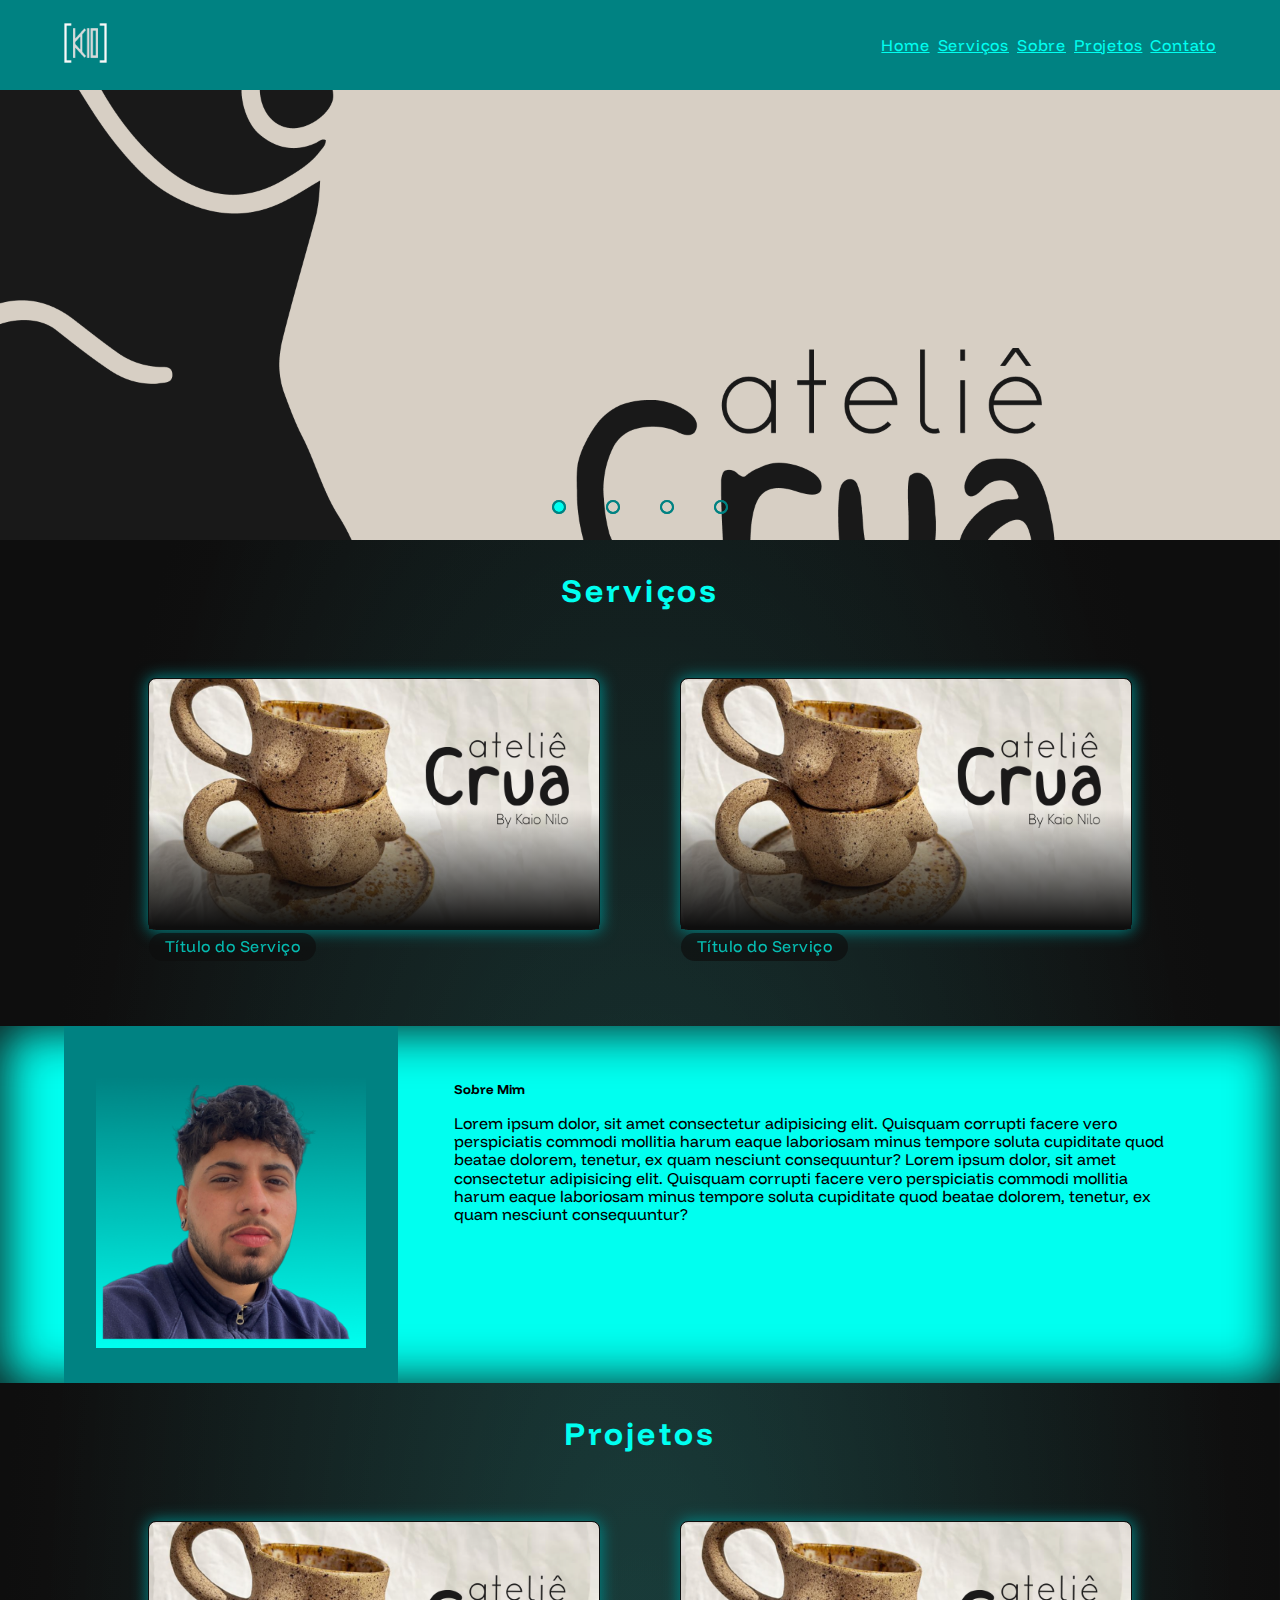
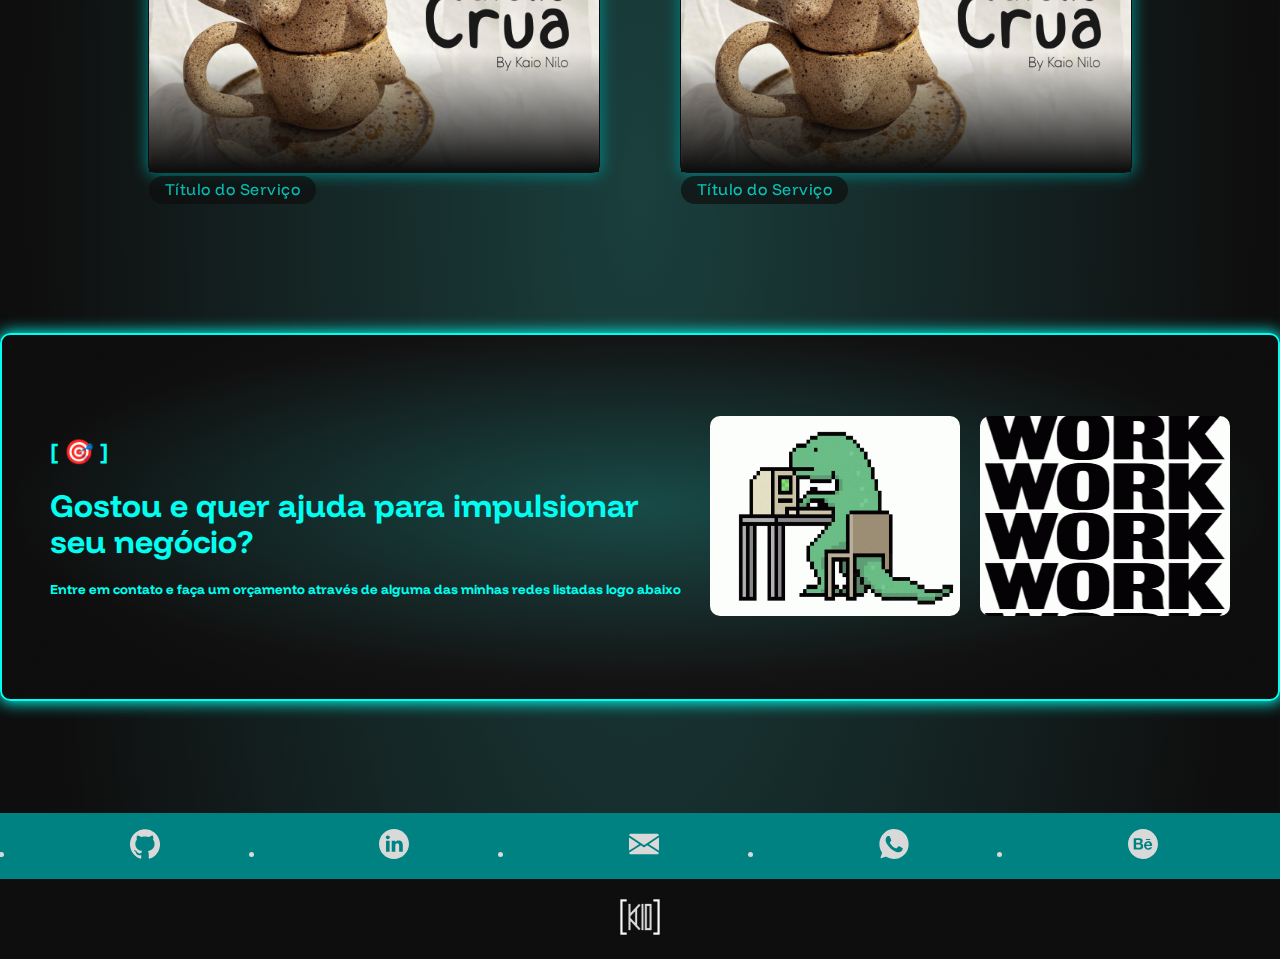
==== commit 0b455e68: "criaçao do meni hamburguer" ====
--- a/html/index.html
+++ b/html/index.html
@@ -10,21 +10,12 @@
 
     <link rel="preconnect" href="https://fonts.gstatic.com" crossorigin>
 
-
     <link href="https://fonts.googleapis.com/css2?family=Dela+Gothic+One&family=Funnel+Display:wght@300..800&family=Roboto:ital,wght@0,100;0,300;0,400;0,500;0,700;0,900;1,100;1,300;1,400;1,500;1,700;1,900&family=Unbounded:wght@200..900&display=swap" rel="stylesheet">
 
 
     <!-- Bootstrap CSS -->
     <link rel="stylesheet" href="https://stackpath.bootstrapcdn.com/bootstrap/4.1.3/css/bootstrap.min.css" integrity="sha384-MCw98/SFnGE8fJT3GXwEOngsV7Zt27NXFoaoApmYm81iuXoPkFOJwJ8ERdknLPMO" crossorigin="anonymous">
 
-    <!-- Font Awesome -->
-    <link rel="stylesheet" href="path/to/font-awesome/css/font-awesome.min.css">
-
-    <!-- HTML5Shiv -->
-    <!--[if lt IE 9]>
-    <script src="https://oss.maxcdn.com/html5shiv/3.7.2/html5shiv.min.js"></script>
-    <![endif]-->
-
     <!-- Estilo customizado -->
     <link rel="stylesheet" type="text/css" href="../css/index.css">
 
@@ -43,52 +34,57 @@
 
   <body>
 
+    <!--AJUSTAR MENU E CARROSSEL-->
+
     <!--INÍCIO DO HEADER-->
 
     <header>
 
-        <!--NAVEGAÇÃO TOPO-->
-        <nav class="navbar navbar-expand-lg fixed-top">
-
-          <!--LOGO-->
-          <a class="my-1 ml-5 pl-5 navbar-brand">
-            <img src="../img/logo.png" width="40%">
-          </a>
-
-          <!--LINKS-->
-          <div id="nav-target" class="collapse navbar-collapse">
-            <ul class="nav ml-auto mr-5">
-              <li class="nav-item">
-                <a class="nav-link" href="index.html">Home</a>
-              </li>
-              
-              <li class="nav-item">
-                <a class="nav-link" href="">Serviços</a>
-              </li>
-              
-              <li class="nav-item">
-                <a class="nav-link" href="">Sobre</a>
-              </li>
-              
-              <li class="nav-item">
-                <a class="nav-link" href="">Projetos</a>
-              </li>
-              
-              <li class="nav-item">
-                <a class="nav-link" href="">Contato</a>
-              </li>
-            </ul>
-          </div>
-
-          <!--BOTÃO HAMBURGUER-->
-          <button class="navbar-toggler" data-toggle="collapse" data-target="#nav-target">
-
-            <span class="navbar-toggler-icon"></span>
-          
-          </button>
+      <!--NAVEGAÇÃO TOPO-->
+      <nav id="nav-main">
+
+        <!--LOGO-->
+        <a class="nav-logo">
+          <img src="../img/logo.png">
+        </a>
+
+        <!--BOTÃO HAMBURGUER-->
+        <button class="btn-menu" onclick="clickMenu()">
+          
+          <div></div>
+          <div></div>
+          <div></div>
         
-        </nav> 
-        
+        </button>
+
+        <!--LINKS-->
+        <div id="lista-nav">
+          <ul id="lista-menu">
+            <li class="nav-item">
+              <a class="nav-link" href="index.html">Home</a>
+            </li>
+            
+            <li class="nav-item">
+              <a class="nav-link" href="">Serviços</a>
+            </li>
+            
+            <li class="nav-item">
+              <a class="nav-link" href="">Sobre</a>
+            </li>
+            
+            <li class="nav-item">
+              <a class="nav-link" href="">Projetos</a>
+            </li>
+            
+            <li class="nav-item">
+              <a class="nav-link" href="">Contato</a>
+            </li>
+          </ul>
+        </div>
+
+      
+      </nav> 
+      
     </header>
 
 
@@ -96,7 +92,6 @@
     <main>
 
       <!--CARROSEL-->
-
       <section id="carousel">
 
         <div class="slides">
@@ -142,8 +137,6 @@
         </div>
 
       </section>
-      
-
 
       <!--SERVIÇOS-->
       <section id="servicos">
@@ -176,6 +169,7 @@
 
       </section>
 
+
       <!--SOBRE-->
       <section id="sobre">
 
@@ -194,6 +188,7 @@
 
         </div>
       </section>
+
 
       <!--PROJETOS-->
       <section id="projetos">
@@ -224,6 +219,7 @@
         </div>
 
       </section>
+
 
       <!--ISCA-->
       <section id="isca">
--- a/css/index.css
+++ b/css/index.css
@@ -1,11 +1,8 @@
 /* SESSÃO CARROSEL */
 
 #carousel {
-    margin: 0 auto;
     width: 100%;
     height: 450px;
-    margin-top: 76px;
-    border: 1px solid aqua;
     overflow: hidden;
 }
 
@@ -22,6 +19,7 @@
 .slide {
     width: 25%;
     position: relative;
+    transition: 4.5s;
 }
 
 .slide img {
@@ -41,11 +39,66 @@
     padding: 5px;
     border-radius: 10px;
     cursor: pointer;
-    transition: 1s;
+    transition: .5s;
 }
 
 .manual-btn:not(:last-child) {   
     margin-right: 40px;
+}
+
+.manual-btn:hover {
+    background: #00FFF0;
+}
+
+#radio1:checked ~ .first {
+    margin-left: 0;
+}
+
+#radio2:checked ~ .first {
+    margin-left: -25%;
+}
+#radio3:checked ~ .first {
+    margin-left: -50%;
+}
+
+#radio4:checked ~ .first {
+    margin-left: -75%;
+}
+
+#navegacao-auto div{
+    border: 2px solid #008282;
+    padding: 5px;
+    border-radius: 10px;
+    cursor: pointer;
+    transition: .5s
+}
+
+#navegacao-auto {
+    position: absolute;
+    width: 100%;
+    margin-top: 410px;
+    display: flex;
+    justify-content: center;
+}
+
+#navegacao-auto div:not(:last-child) {
+    margin-right: 40px;
+}
+
+#radio1:checked ~ #navegacao-auto .auto-btn1 {
+    background: #00FFF0;
+}
+
+#radio2:checked ~ #navegacao-auto .auto-btn2 {
+    background: #00FFF0;
+}
+
+#radio3:checked ~ #navegacao-auto .auto-btn3 {
+    background: #00FFF0;
+}
+
+#radio4:checked ~ #navegacao-auto .auto-btn4 {
+    background: #00FFF0;
 }
 
 
--- a/css/global.css
+++ b/css/global.css
@@ -10,6 +10,7 @@
 body {
     background: url(../img/bg-radial-azul.svg) no-repeat fixed;
     background-size: cover;
+    height: 90vh;
 }
 
 h1, h2, h3, h4, h5, h6 {
@@ -22,6 +23,7 @@
 
 a:hover {
     text-decoration: none;
+    transition: .3s;
 }
 
 
@@ -29,33 +31,90 @@
 /*//////
 /* BARRA DE NAVEGAÇÃO */
 
-
-.navbar {
+#nav-main {
+    width: 100%;
     background: #008282;
-    box-shadow: 2px 2px 50px 1px #0e0e0e;
+    box-shadow: 1px 1px 10px 1px #0e0e0e;
+    display: flex;
+    align-items: center;
+    justify-content: space-between;
+    height: 10vh;
 }
 
-.nav-link {
+.nav-logo img {
+    margin-left: 4em;
+    height: 40px;
+}
+
+#lista-menu {
+    display: flex;
+    list-style: none;
+    margin: auto 4em;
+    
+}
+
+ul li .nav-link {
     color: #00FFF0;
     letter-spacing: 0.05em;
+    margin-left: 0.5em;
+    transition: .3s;
 }
 
-.nav-link:hover {
+ul li .nav-link:hover {
     color: #D9D9D9;
     font-weight: bold;
 }
 
-.navbar-toggler {
-    margin-right: 3em;
+.btn-menu {
+    display: none;
+    cursor: pointer;
+    background-color: transparent;
+    border: none;
 }
 
-.navbar-toggler-icon {
-    background: url(../img/menu.svg) no-repeat center;
+.btn-menu div {
+    width: 30px;
+    height: 2px;
+    background-color: #00FFF0;
+    margin: 8px;
+}
+
+.btn-menu:hover {
+   background-color: #1e1e1e;
+   border-radius: 3px;
+}
+
+
+@media (max-width: 767.98px) {
+    .btn-menu {
+        display: block;
+        margin-left: auto;
+        margin-right: 4em;
+    }
+
+    body {
+        overflow: hidden;
+    }
+
+    #lista-menu {
+        position: absolute;
+        top: 10vh;
+        right: 0;
+        width: 25%;
+        height: 35vh;
+        display: block;
+        background: #1e1e1e;
+        border-radius: 0 0 3px 3px;
+        text-align: end;
+        padding-right: .3em;
+    }
+    
 }
 
 
 
-/*//////
+
+/*////////////////////////////////////////////////////////////
 /* RODAPÉ */
 
 #rodape {
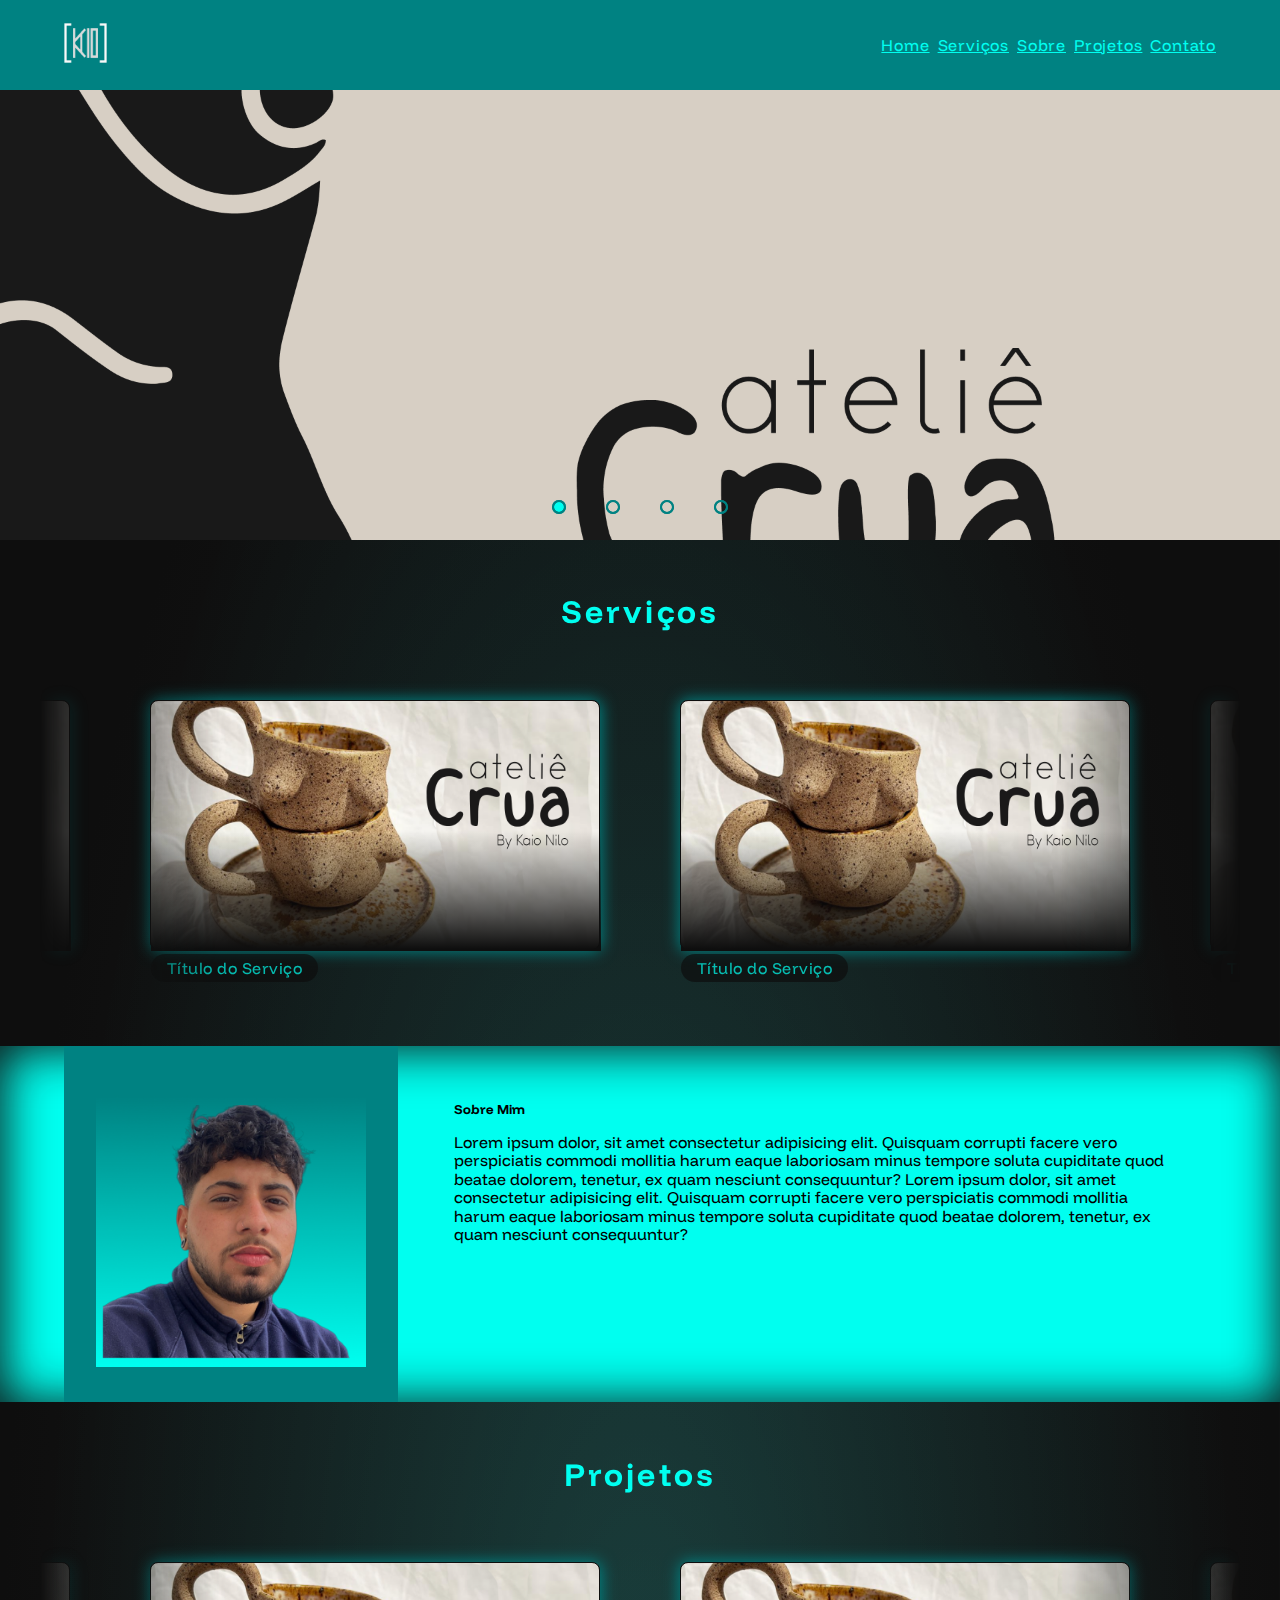
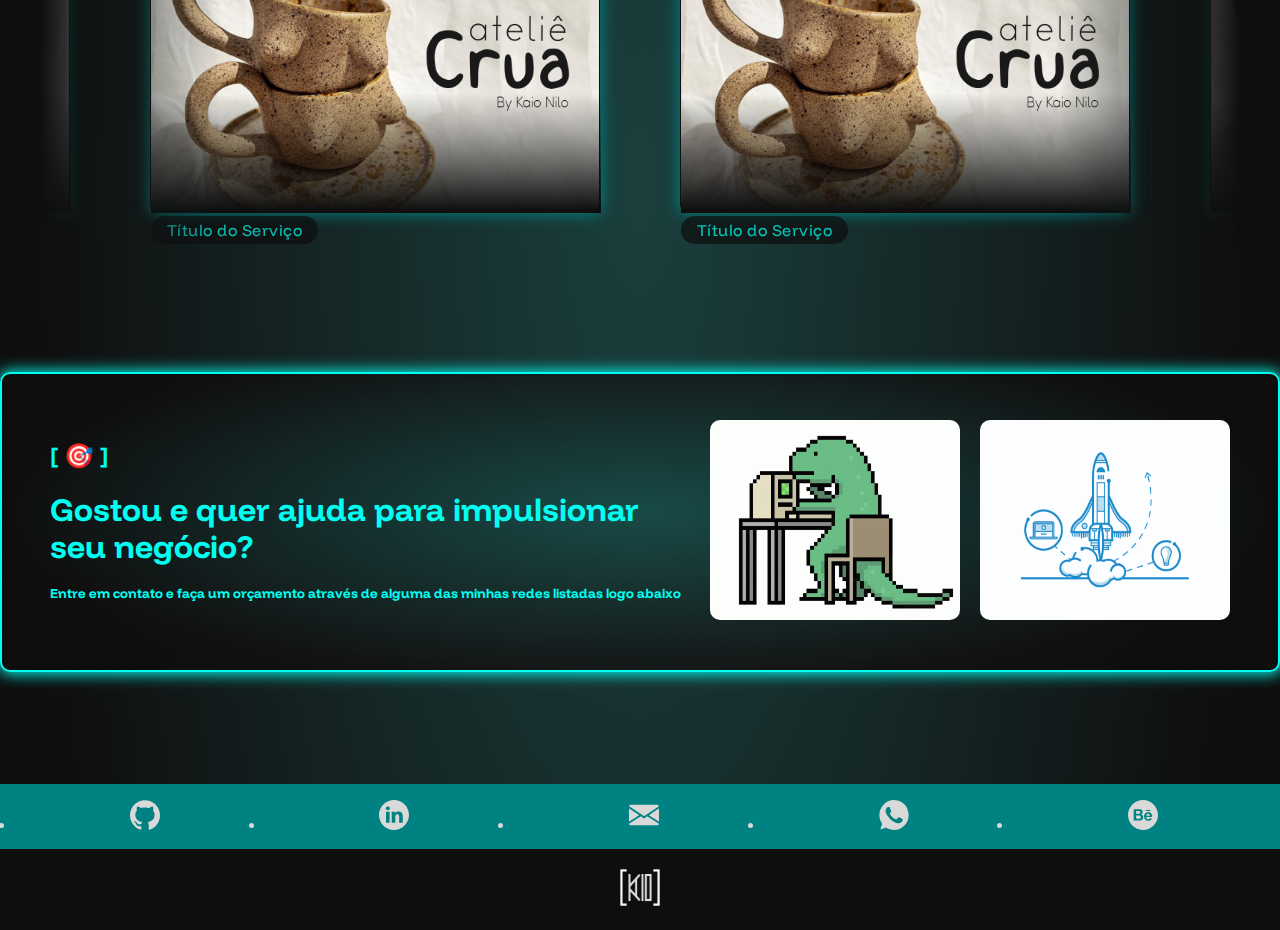
==== commit 76a71601: "criação do js do #serviços e do #projetos" ====
--- a/html/index.html
+++ b/html/index.html
@@ -142,28 +142,37 @@
       <section id="servicos">
         <h1 class="titulos display-4 mb-4">Serviços</h1>
 
-        <div class="container-itens">
-
-          <div class="card">
-
-            <img class="card-img" src="../img/degradepreto.svg">
-
-            <div class="card-img-overlay">
-              <a class="btn">Título do Serviço</a>
-            </div>
-
-          </div>
-
-          <div class="card">
-
-            <img class="card-img" src="../img/degradepreto.svg">
-
-            <div class="card-img-overlay">
-              <a class="btn">Título do Serviço</a>
-            </div>
-
-          </div>
-
+        <div class="scroll-container">
+
+          <div class="card">
+
+            <img class="card-img" src="../img/degradepreto.svg">
+
+            <div class="card-img-overlay">
+              <a class="btn">Título do Serviço</a>
+            </div>
+
+          </div>
+
+          <div class="card">
+
+            <img class="card-img" src="../img/degradepreto.svg">
+
+            <div class="card-img-overlay">
+              <a class="btn">Título do Serviço</a>
+            </div>
+
+          </div>
+
+          <div class="card">
+
+            <img class="card-img" src="../img/degradepreto.svg">
+
+            <div class="card-img-overlay">
+              <a class="btn">Título do Serviço</a>
+            </div>
+
+          </div>
 
         </div>
 
@@ -194,7 +203,27 @@
       <section id="projetos">
         <h1 class="titulos display-4 mb-4">Projetos</h1>
 
-        <div class="container-itens">
+        <div class="scroll-container">
+
+          <div class="card">
+
+            <img class="card-img" src="../img/degradepreto.svg">
+
+            <div class="card-img-overlay">
+              <a class="btn">Título do Serviço</a>
+            </div>
+
+          </div>
+
+          <div class="card">
+
+            <img class="card-img" src="../img/degradepreto.svg">
+
+            <div class="card-img-overlay">
+              <a class="btn">Título do Serviço</a>
+            </div>
+
+          </div>
 
           <div class="card">
 
@@ -234,7 +263,7 @@
 
           <div class="imgs-isca">            
             <img src="../img/pcdino.gif" alt="">
-            <img src="../img/work.gif" alt="">
+            <img src="../img/dispositivos.gif" alt="">
           </div>
 
         </div>
--- a/css/index.css
+++ b/css/index.css
@@ -110,22 +110,23 @@
     text-align: center;
     justify-items: center;
     color: #00FFF0;
-    margin: 2em 0 3em 0;
-}
-
-
-.container-itens {
+    margin: 2em auto 3em auto;
     max-width: 1200px;
-    display: grid;
-    grid-template-areas: "card card";
-    grid-gap: 2em;
+    overflow: hidden;
+    mask: linear-gradient(to right, transparent, #0e0e0e 15%, #0e0e0e 85%, transparent);
+}
+
+.scroll-container {
+    display: flex;
+    gap: 2em;
+    width: max-content;
+    animation: scroll 20s linear infinite;
 }
 
 .card {
     background: url(../img/crua.png) no-repeat center;
     background-size: cover;
     color: #00FFF0;
-    grid-area: "card";
     width: 450px;
     height: 250px;
     margin: 3em 1.5em;
@@ -146,6 +147,15 @@
     display: flex;
     align-items: end;
 }
+
+@keyframes scroll {
+    to {
+        translate: calc(-50% - 1em);
+    }
+}
+
+
+
 
 
 /* SESSÃO SOBRE */
--- a/css/global.css
+++ b/css/global.css
@@ -4,6 +4,7 @@
 * {
     padding: 0;
     margin: 0;
+    box-sizing: border-box;
     font-family: "Funnel Display", "Rockweel",  sans-serif;
 }
 
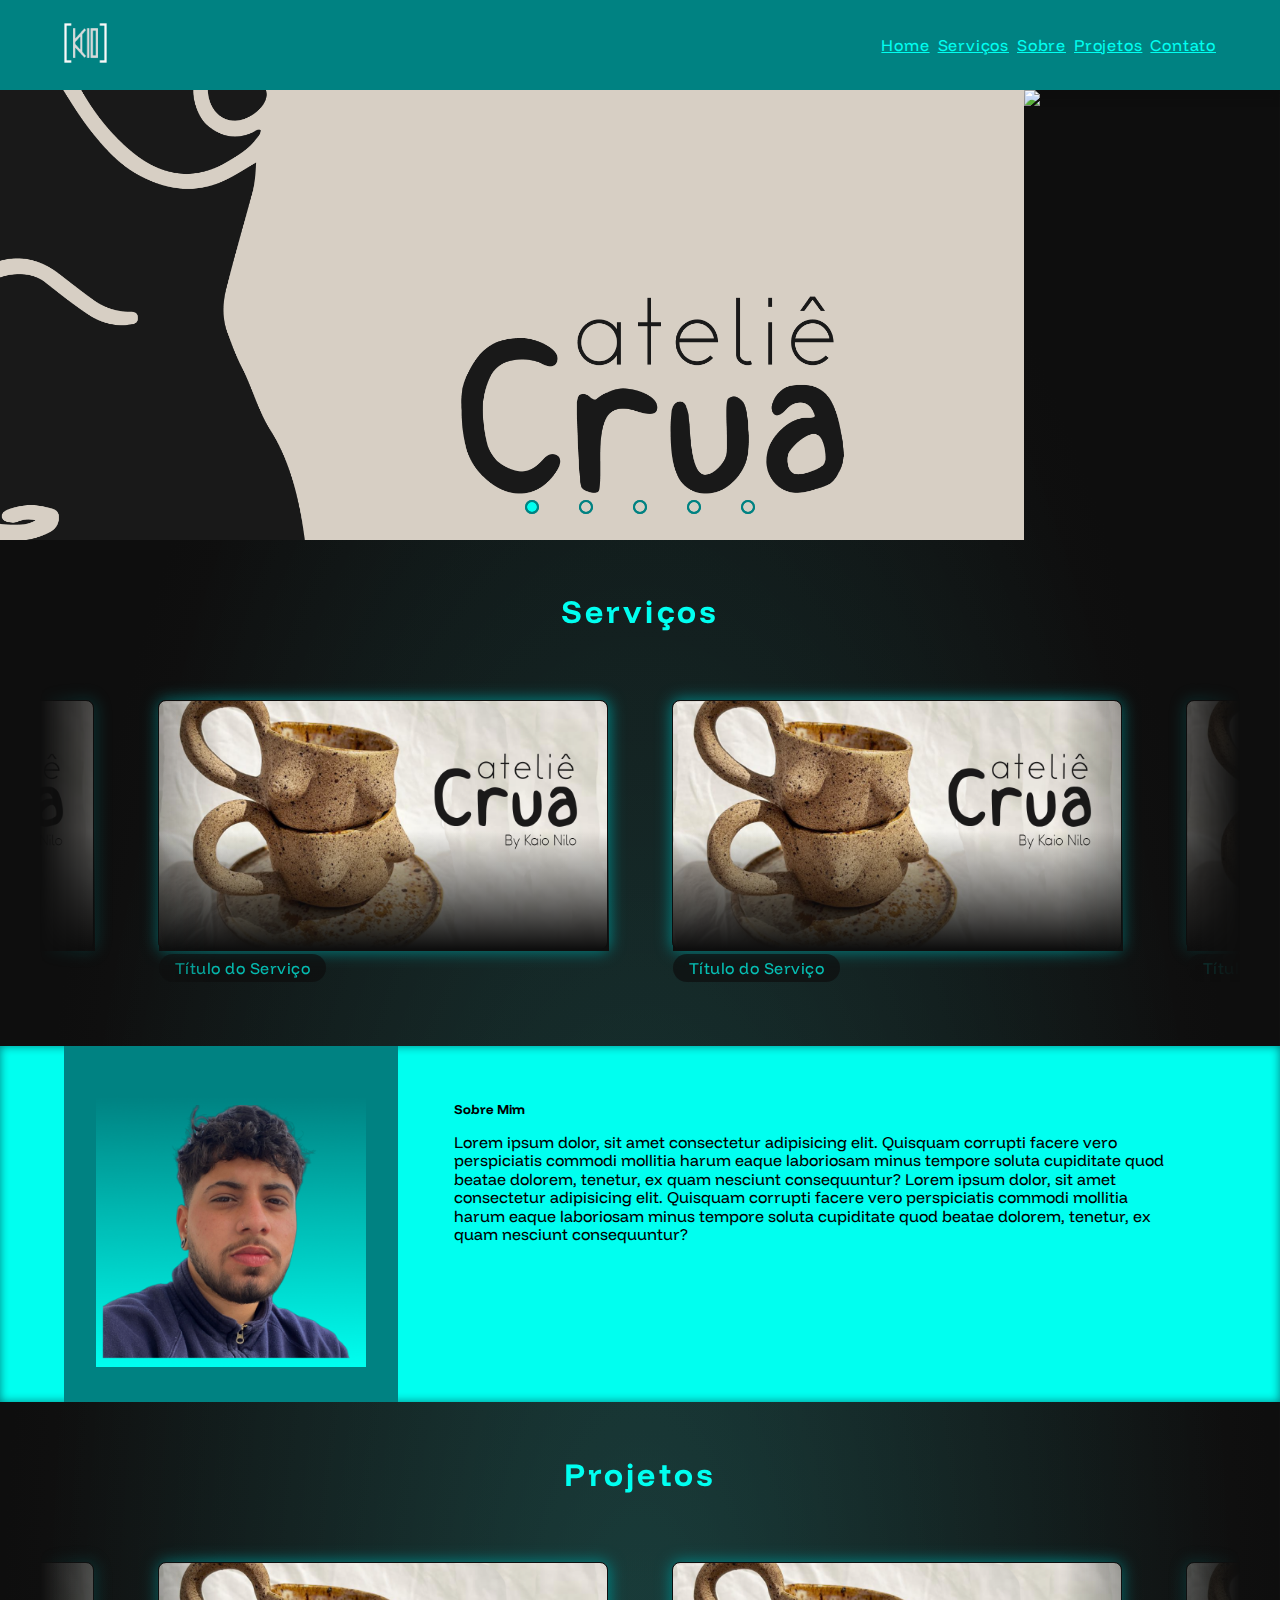
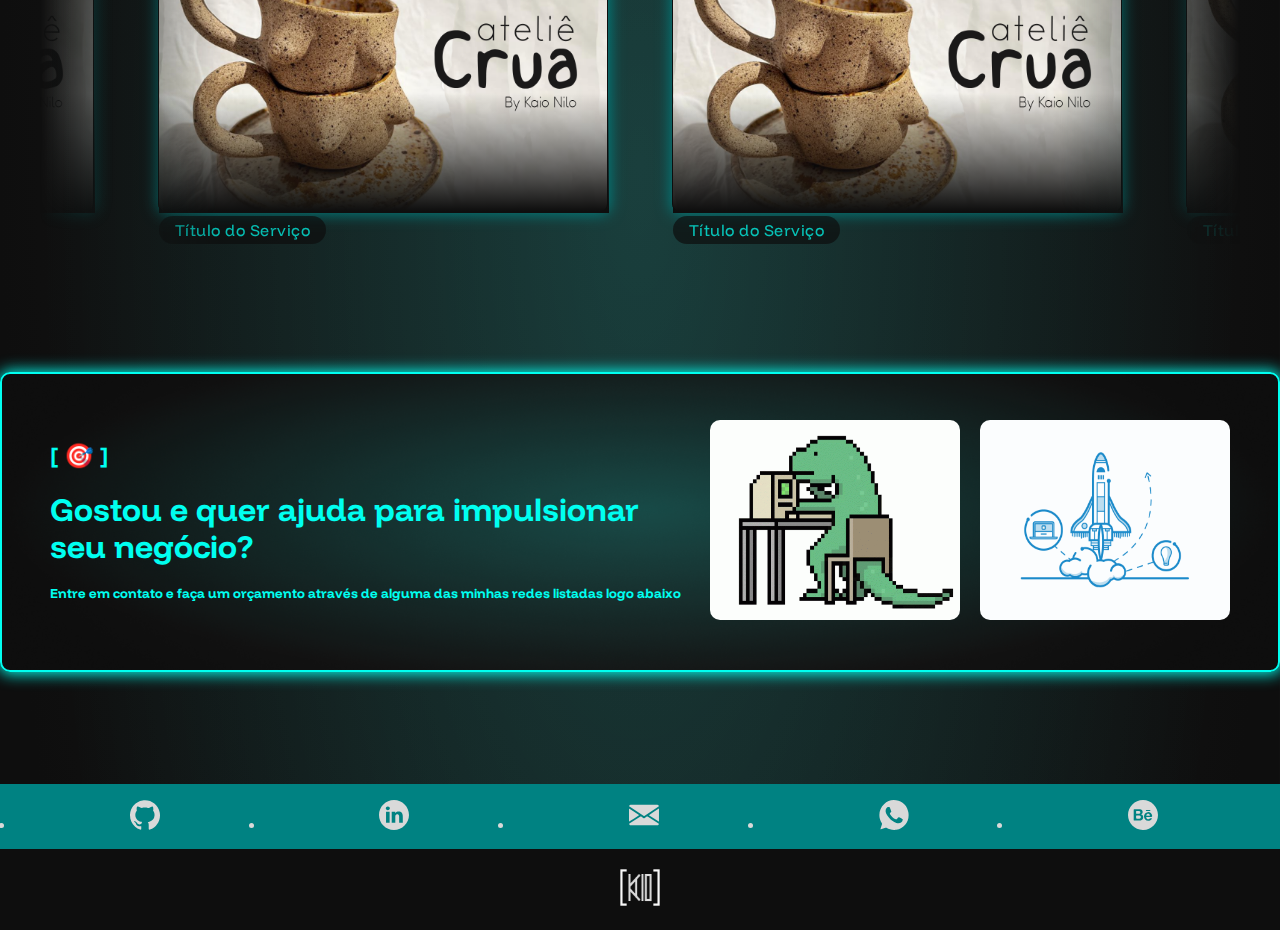
==== commit 6830ae2a: "ajustes no sobre.html e sobre.css" ====
--- a/html/index.html
+++ b/html/index.html
@@ -65,15 +65,15 @@
             </li>
             
             <li class="nav-item">
-              <a class="nav-link" href="">Serviços</a>
-            </li>
-            
-            <li class="nav-item">
-              <a class="nav-link" href="">Sobre</a>
-            </li>
-            
-            <li class="nav-item">
-              <a class="nav-link" href="">Projetos</a>
+              <a class="nav-link" href="servicos.html">Serviços</a>
+            </li>
+            
+            <li class="nav-item">
+              <a class="nav-link" href="sobre.html">Sobre</a>
+            </li>
+            
+            <li class="nav-item">
+              <a class="nav-link" href="projetos.html">Projetos</a>
             </li>
             
             <li class="nav-item">
@@ -101,6 +101,7 @@
           <input type="radio" name="radio-btn" id="radio2">
           <input type="radio" name="radio-btn" id="radio3">
           <input type="radio" name="radio-btn" id="radio4">
+          <input type="radio" name="radio-btn" id="radio5">
 
           <!--IMAGENS-->
           <div class="slide first">
@@ -114,6 +115,9 @@
           </div>
           <div class="slide">
             <img src="../img/carrossel/04.png">
+          </div>
+          <div class="slide">
+            <img src="../img/carrossel/02.png">
           </div>
 
           <!--NAVEGAÇÃO-->
@@ -122,6 +126,7 @@
             <div class="auto-btn2"></div>
             <div class="auto-btn3"></div>
             <div class="auto-btn4"></div>
+            <div class="auto-btn5"></div>
           </div>
 
         </div>
@@ -133,6 +138,7 @@
           <label for="radio2" class="manual-btn"></label>
           <label for="radio3" class="manual-btn"></label>
           <label for="radio4" class="manual-btn"></label>
+          <label for="radio5" class="manual-btn"></label>
         
         </div>
 
--- a/css/index.css
+++ b/css/index.css
@@ -65,6 +65,10 @@
     margin-left: -75%;
 }
 
+#radio5:checked ~ .first {
+    margin-left: -100%;
+}
+
 #navegacao-auto div{
     border: 2px solid #008282;
     padding: 5px;
@@ -98,6 +102,10 @@
 }
 
 #radio4:checked ~ #navegacao-auto .auto-btn4 {
+    background: #00FFF0;
+}
+
+#radio5:checked ~ #navegacao-auto .auto-btn5 {
     background: #00FFF0;
 }
 
@@ -118,9 +126,9 @@
 
 .scroll-container {
     display: flex;
-    gap: 2em;
+    gap: 1em;
     width: max-content;
-    animation: scroll 20s linear infinite;
+    animation: scroll 15s linear infinite;
 }
 
 .card {
@@ -165,7 +173,7 @@
     background: #00FFF0;
     display: flex;
     max-width: 100%;
-    box-shadow: inset 2px 2px 50px 1px #0e0e0e;
+    box-shadow: inset 0px 0px 10px 0px #008282;
 }
 
 .foto {
@@ -203,99 +211,3 @@
         padding-left: 9em;
     }
 }
-
-
-/*//////
-/* SESSÃO ISCA */
-
-#isca {
-    align-items: center;
-    color: #00FFF0;
-    margin: 7em 0;
-}
-
-#isca .container {
-    display: grid;
-    grid-template-areas: "text-isca imgs-isca";
-    background: url(../img/bg-isca.png) no-repeat center;
-    background-size: cover;
-    height: 300px;
-    padding: 2em 3em;
-    border-radius: 10px;    
-    border: 2px solid #00FFF0;
-    box-shadow: 0.3px 0.3px 15px 1px #00FFF0;
-}
-
-#isca .container .text-isca {
-    grid-area: "text-isca";
-    align-self: center;
-}
-
-#isca .container .imgs-isca {
-    grid-area: "imgs-isca";
-    align-self: center;
-}
-
-#isca .container img {
-    grid-area: "imgs-isca";
-    width: 250px;
-    height: 200px;
-    border-radius: 10px;
-    margin-left: 1em;
-}
-
-
-
-@media (max-width: 1200px) { 
-  
-    #isca .container {
-        display: grid;
-        grid-template-areas: 
-        "text-isca"
-        "imgs-isca";
-        height: 550px;
-        text-align: center;   
-    }
-
-    #isca .container .text-isca {
-        grid-area: "text-isca";
-        margin-bottom: 2em;
-    }
-
-    #isca .container .imgs-isca {
-        grid-area: "imgs-isca";
-        margin-bottom: 2em;
-    }
-}
-
-@media (max-width: 767.999px) { 
-  
-
-    #isca .container {
-        display: grid;
-        grid-template-areas: 
-        "text-isca"
-        "imgs-isca";
-        height: 630px;
-        width: 700px;
-        padding: 2em;
-        justify-content: center;
-    }
-
-    #isca .container .text-isca {
-        grid-area: "text-isca";
-        margin: 1em 6em 2em 6em;
-    }
-
-    #isca .container .imgs-isca {
-        grid-area: "imgs-isca";
-        grid-gap: 2em;
-    }
-
-    #isca .container img {
-        width: 200px;
-        height: 150px;
-        border-radius: 10px;
-    }
-
-}
--- a/css/global.css
+++ b/css/global.css
@@ -9,7 +9,7 @@
 }
 
 body {
-    background: url(../img/bg-radial-azul.svg) no-repeat fixed;
+    background: url(../img/bg-radial-azul.svg) no-repeat;
     background-size: cover;
     height: 90vh;
 }
@@ -34,7 +34,7 @@
 
 #nav-main {
     width: 100%;
-    background: #008282;
+    background-color: #008282;
     box-shadow: 1px 1px 10px 1px #0e0e0e;
     display: flex;
     align-items: center;
@@ -114,6 +114,102 @@
 
 
 
+/*/////////////////////////////////////////////////////////////* SESSÃO ISCA */
+
+#isca {
+    align-items: center;
+    color: #00FFF0;
+    margin: 7em 0;
+}
+
+#isca .container {
+    display: grid;
+    grid-template-areas: "text-isca imgs-isca";
+    background: url(../img/bg-isca.png) no-repeat center;
+    background-size: cover;
+    height: 300px;
+    padding: 2em 3em;
+    border-radius: 10px;    
+    border: 2px solid #00FFF0;
+    box-shadow: 0.3px 0.3px 15px 1px #00FFF0;
+}
+
+#isca .container .text-isca {
+    grid-area: "text-isca";
+    align-self: center;
+}
+
+#isca .container .imgs-isca {
+    grid-area: "imgs-isca";
+    align-self: center;
+}
+
+#isca .container img {
+    grid-area: "imgs-isca";
+    width: 250px;
+    height: 200px;
+    border-radius: 10px;
+    margin-left: 1em;
+}
+
+
+
+@media (max-width: 1200px) { 
+  
+    #isca .container {
+        display: grid;
+        grid-template-areas: 
+        "text-isca"
+        "imgs-isca";
+        height: 550px;
+        text-align: center;   
+    }
+
+    #isca .container .text-isca {
+        grid-area: "text-isca";
+        margin-bottom: 2em;
+    }
+
+    #isca .container .imgs-isca {
+        grid-area: "imgs-isca";
+        margin-bottom: 2em;
+    }
+}
+
+@media (max-width: 767.999px) { 
+  
+
+    #isca .container {
+        display: grid;
+        grid-template-areas: 
+        "text-isca"
+        "imgs-isca";
+        height: 630px;
+        width: 700px;
+        padding: 2em;
+        justify-content: center;
+    }
+
+    #isca .container .text-isca {
+        grid-area: "text-isca";
+        margin: 1em 6em 2em 6em;
+    }
+
+    #isca .container .imgs-isca {
+        grid-area: "imgs-isca";
+        grid-gap: 2em;
+    }
+
+    #isca .container img {
+        width: 200px;
+        height: 150px;
+        border-radius: 10px;
+    }
+
+}
+
+
+
 
 /*////////////////////////////////////////////////////////////
 /* RODAPÉ */
